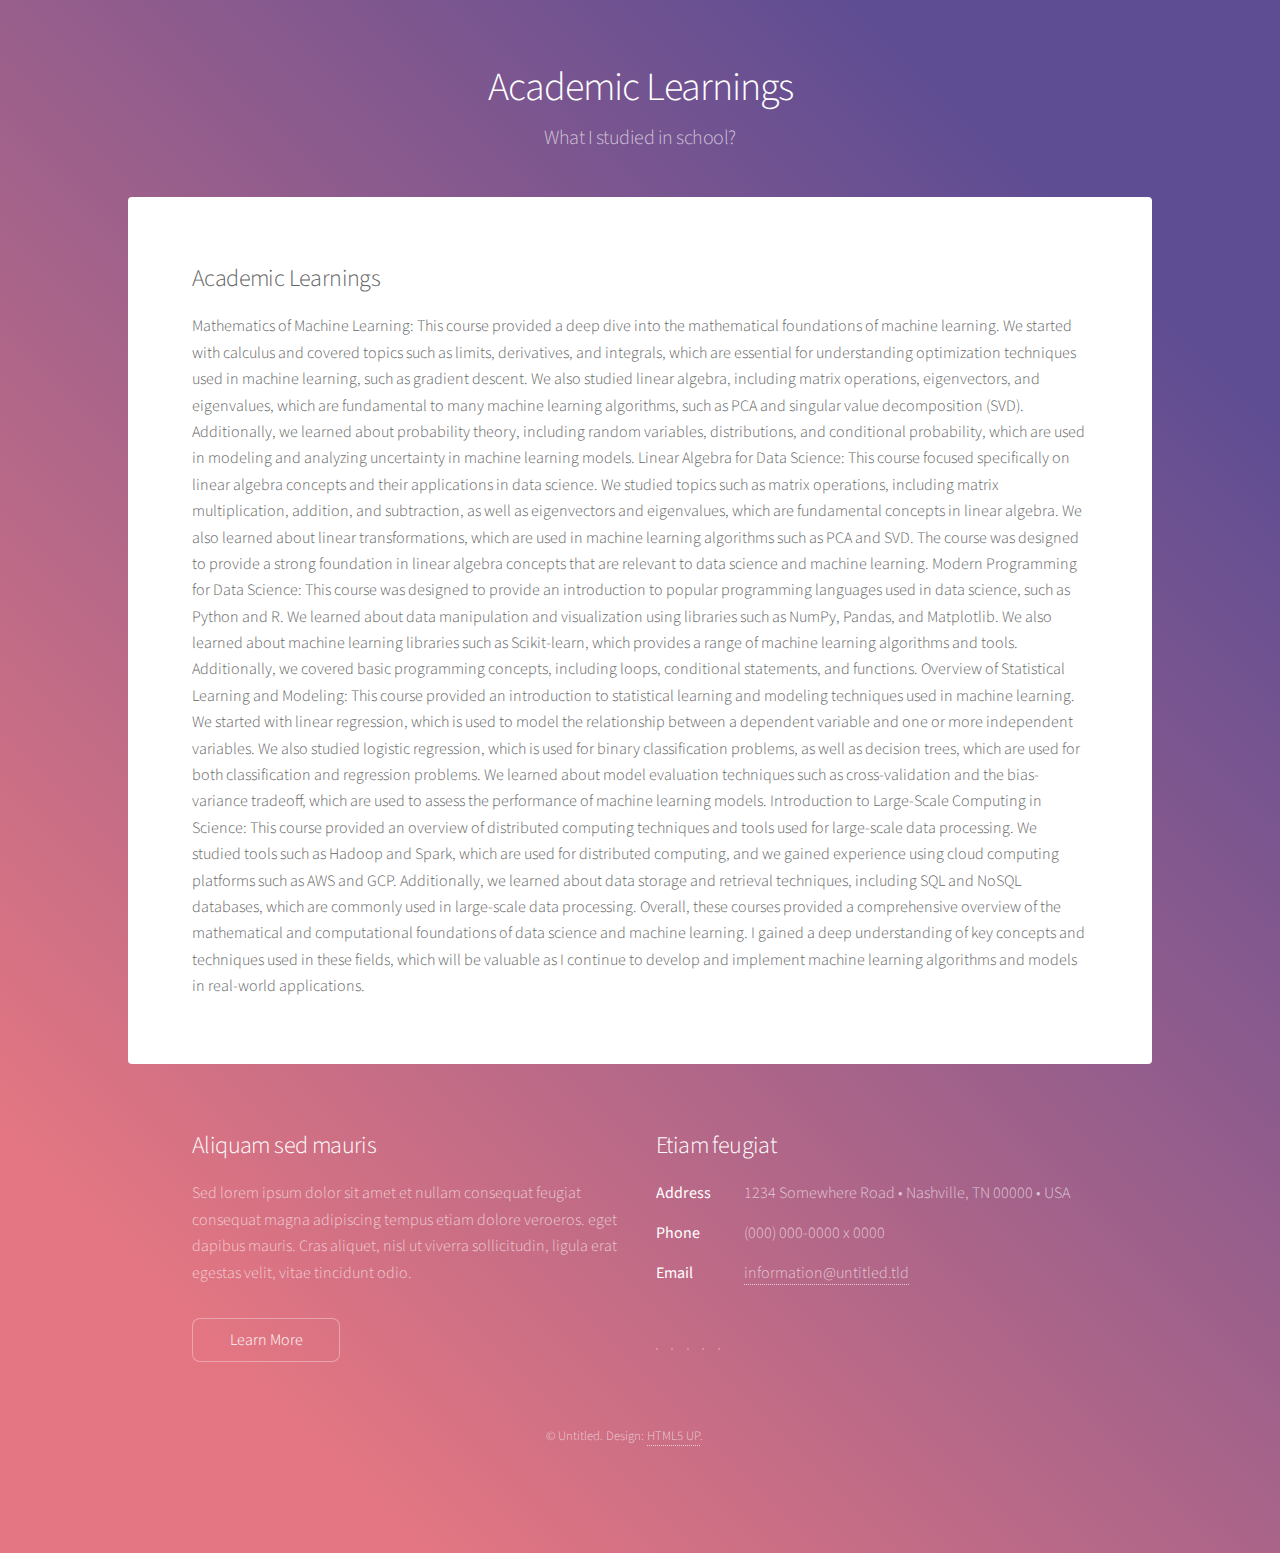
==== Coursework.html @ b7449c86 "Update Coursework.html" ====
<!DOCTYPE HTML>
<!--
	Stellar by HTML5 UP
	html5up.net | @ajlkn
	Free for personal and commercial use under the CCA 3.0 license (html5up.net/license)
-->
<html>
	<head>
		<title>Coursework</title>
		<meta charset="utf-8" />
		<meta name="viewport" content="width=device-width, initial-scale=1, user-scalable=no" />
		<link rel="stylesheet" href="assets/css/main.css" />
		<noscript><link rel="stylesheet" href="assets/css/noscript.css" /></noscript>
	</head>
	<body class="is-preload">

		<!-- Wrapper -->
			<div id="wrapper">

				<!-- Header -->
					<header id="header">
						<h1>Academic Learnings</h1>
						<p>What I studied in school?</p>
					</header>

				<!-- Main -->
					<div id="main">

						<!-- Content -->
							<section id="content" class="main">
								<span class="image main"><img src="images/pic04.jpg" alt="" /></span>
								<h2>Academic Learnings</h2>
								<p>Mathematics of Machine Learning: This course provided a deep dive into the mathematical foundations of machine learning. We started with calculus and covered topics such as limits, derivatives, and integrals, which are essential for understanding optimization techniques used in machine learning, such as gradient descent. We also studied linear algebra, including matrix operations, eigenvectors, and eigenvalues, which are fundamental to many machine learning algorithms, such as PCA and singular value decomposition (SVD). Additionally, we learned about probability theory, including random variables, distributions, and conditional probability, which are used in modeling and analyzing uncertainty in machine learning models.

Linear Algebra for Data Science: This course focused specifically on linear algebra concepts and their applications in data science. We studied topics such as matrix operations, including matrix multiplication, addition, and subtraction, as well as eigenvectors and eigenvalues, which are fundamental concepts in linear algebra. We also learned about linear transformations, which are used in machine learning algorithms such as PCA and SVD. The course was designed to provide a strong foundation in linear algebra concepts that are relevant to data science and machine learning.

Modern Programming for Data Science: This course was designed to provide an introduction to popular programming languages used in data science, such as Python and R. We learned about data manipulation and visualization using libraries such as NumPy, Pandas, and Matplotlib. We also learned about machine learning libraries such as Scikit-learn, which provides a range of machine learning algorithms and tools. Additionally, we covered basic programming concepts, including loops, conditional statements, and functions.

Overview of Statistical Learning and Modeling: This course provided an introduction to statistical learning and modeling techniques used in machine learning. We started with linear regression, which is used to model the relationship between a dependent variable and one or more independent variables. We also studied logistic regression, which is used for binary classification problems, as well as decision trees, which are used for both classification and regression problems. We learned about model evaluation techniques such as cross-validation and the bias-variance tradeoff, which are used to assess the performance of machine learning models.

Introduction to Large-Scale Computing in Science: This course provided an overview of distributed computing techniques and tools used for large-scale data processing. We studied tools such as Hadoop and Spark, which are used for distributed computing, and we gained experience using cloud computing platforms such as AWS and GCP. Additionally, we learned about data storage and retrieval techniques, including SQL and NoSQL databases, which are commonly used in large-scale data processing.

Overall, these courses provided a comprehensive overview of the mathematical and computational foundations of data science and machine learning. I gained a deep understanding of key concepts and techniques used in these fields, which will be valuable as I continue to develop and implement machine learning algorithms and models in real-world applications.</p>
</section>

					</div>

				<!-- Footer -->
					<footer id="footer">
						<section>
							<h2>Aliquam sed mauris</h2>
							<p>Sed lorem ipsum dolor sit amet et nullam consequat feugiat consequat magna adipiscing tempus etiam dolore veroeros. eget dapibus mauris. Cras aliquet, nisl ut viverra sollicitudin, ligula erat egestas velit, vitae tincidunt odio.</p>
							<ul class="actions">
								<li><a href="#" class="button">Learn More</a></li>
							</ul>
						</section>
						<section>
							<h2>Etiam feugiat</h2>
							<dl class="alt">
								<dt>Address</dt>
								<dd>1234 Somewhere Road &bull; Nashville, TN 00000 &bull; USA</dd>
								<dt>Phone</dt>
								<dd>(000) 000-0000 x 0000</dd>
								<dt>Email</dt>
								<dd><a href="#">information@untitled.tld</a></dd>
							</dl>
							<ul class="icons">
								<li><a href="#" class="icon brands fa-twitter alt"><span class="label">Twitter</span></a></li>
								<li><a href="#" class="icon brands fa-facebook-f alt"><span class="label">Facebook</span></a></li>
								<li><a href="#" class="icon brands fa-instagram alt"><span class="label">Instagram</span></a></li>
								<li><a href="#" class="icon brands fa-github alt"><span class="label">GitHub</span></a></li>
								<li><a href="#" class="icon brands fa-dribbble alt"><span class="label">Dribbble</span></a></li>
							</ul>
						</section>
						<p class="copyright">&copy; Untitled. Design: <a href="https://html5up.net">HTML5 UP</a>.</p>
					</footer>

			</div>

		<!-- Scripts -->
			<script src="assets/js/jquery.min.js"></script>
			<script src="assets/js/jquery.scrollex.min.js"></script>
			<script src="assets/js/jquery.scrolly.min.js"></script>
			<script src="assets/js/browser.min.js"></script>
			<script src="assets/js/breakpoints.min.js"></script>
			<script src="assets/js/util.js"></script>
			<script src="assets/js/main.js"></script>

	</body>
</html>
---- assets/css/main.css ----
@import url(fontawesome-all.min.css);
@import 'https://fonts.googleapis.com/css?family=Source+Sans+Pro:300,400';

/*
	Stellar by HTML5 UP
	html5up.net | @ajlkn
	Free for personal and commercial use under the CCA 3.0 license (html5up.net/license)
*/

html, body, div, span, applet, object,
iframe, h1, h2, h3, h4, h5, h6, p, blockquote,
pre, a, abbr, acronym, address, big, cite,
code, del, dfn, em, img, ins, kbd, q, s, samp,
small, strike, strong, sub, sup, tt, var, b,
u, i, center, dl, dt, dd, ol, ul, li, fieldset,
form, label, legend, table, caption, tbody,
tfoot, thead, tr, th, td, article, aside,
canvas, details, embed, figure, figcaption,
footer, header, hgroup, menu, nav, output, ruby,
section, summary, time, mark, audio, video {
	margin: 0;
	padding: 0;
	border: 0;
	font-size: 100%;
	font: inherit;
	vertical-align: baseline;}

article, aside, details, figcaption, figure,
footer, header, hgroup, menu, nav, section {
	display: block;}

body {
	line-height: 1;
}

.button-circle {
  display: inline-block;
  padding: 0;
  border: none;
  background-color: transparent;
  border-radius: 50%;
  cursor: pointer;
}

.button-circle .icon {
  display: block;
  padding: 12px;
  border-radius: 50%;
  transition: background-color 0.3s ease-in-out;
}

.button-circle:hover .icon {
  background-color: #ccc;
}

.button-circle .icon {
  transition: all 0.3s ease-in-out;
}


ol, ul {
	list-style: none;
}

a, a:active, a:focus {
   outline: none;
}

blockquote, q {
	quotes: none;
}

	blockquote:before, blockquote:after, q:before, q:after {
		content: '';
		content: none;
	}

table {
	border-collapse: collapse;
	border-spacing: 0;
}

body {
	-webkit-text-size-adjust: none;
}

mark {
	background-color: transparent;
	color: inherit;
}

input::-moz-focus-inner {
	border: 0;
	padding: 0;
}

input, select, textarea {
	-moz-appearance: none;
	-webkit-appearance: none;
	-ms-appearance: none;
	appearance: none;
}

/* Basic */

	@-ms-viewport {
		width: device-width;
	}

	body {
		-ms-overflow-style: scrollbar;
	}

	@media screen and (max-width: 480px) {

		html, body {
			min-width: 320px;
		}

	}

	html {
		box-sizing: border-box;
	}

	*, *:before, *:after {
		box-sizing: inherit;
	}

	body {
		background-color: #935d8c;
		background-image: url("images/overlay.png"), -moz-linear-gradient(45deg, #e37682 15%, #5f4d93 85%);
		background-image: url("images/overlay.png"), -webkit-linear-gradient(45deg, #e37682 15%, #5f4d93 85%);
		background-image: url("images/overlay.png"), -ms-linear-gradient(45deg, #e37682 15%, #5f4d93 85%);
		background-image: url("images/overlay.png"), linear-gradient(45deg, #e37682 15%, #5f4d93 85%);
	}

		body.is-preload *, body.is-preload *:before, body.is-preload *:after {
			-moz-animation: none !important;
			-webkit-animation: none !important;
			-ms-animation: none !important;
			animation: none !important;
			-moz-transition: none !important;
			-webkit-transition: none !important;
			-ms-transition: none !important;
			transition: none !important;
		}

/* Type */

	body {
		background-color: #935d8c;
		color: rgba(255, 255, 255, 0.65);
	}

	body, input, select, textarea {
		font-family: "Source Sans Pro", Helvetica, sans-serif;
		font-size: 17pt;
		font-weight: 300;
		line-height: 1.65;
	}

		@media screen and (max-width: 1680px) {

			body, input, select, textarea {
				font-size: 14pt;
			}

		}

		@media screen and (max-width: 1280px) {

			body, input, select, textarea {
				font-size: 12pt;
			}

		}

		@media screen and (max-width: 360px) {

			body, input, select, textarea {
				font-size: 11pt;
			}

		}

	a {
		-moz-transition: color 0.2s ease, border-bottom 0.2s ease;
		-webkit-transition: color 0.2s ease, border-bottom 0.2s ease;
		-ms-transition: color 0.2s ease, border-bottom 0.2s ease;
		transition: color 0.2s ease, border-bottom 0.2s ease;
		text-decoration: none;
		border-bottom: dotted 1px;
		color: inherit;
		outline: 0
	}

		a:hover {
			border-bottom-color: transparent;
		}

	strong, b {
		font-weight: 400;
	}

	em, i {
		font-style: italic;
	}

	p {
		margin: 0 0 2em 0;
	}

		p.content {
			-moz-columns: 20em 2;
			-webkit-columns: 20em 2;
			-ms-columns: 20em 2;
			columns: 20em 2;
			-moz-column-gap: 2em;
			-webkit-column-gap: 2em;
			-ms-column-gap: 2em;
			column-gap: 2em;
			text-align: justify;
		}

	h1, h2, h3, h4, h5, h6 {
		font-weight: 300;
		line-height: 1.5;
		margin: 0 0 0.7em 0;
		letter-spacing: -0.025em;
	}

		h1 a, h2 a, h3 a, h4 a, h5 a, h6 a {
			color: inherit;
			text-decoration: none;
		}

	h1 {
		font-size: 2.5em;
		line-height: 1.2;
	}

	h2 {
		font-size: 1.5em;
	}

	h3 {
		font-size: 1.25em;
	}

	h4 {
		font-size: 1.1em;
	}

	h5 {
		font-size: 0.9em;
	}

	h6 {
		font-size: 0.7em;
	}

	@media screen and (max-width: 736px) {

		h1 {
			font-size: 2em;
		}

	}

	sub {
		font-size: 0.8em;
		position: relative;
		top: 0.5em;
	}

	sup {
		font-size: 0.8em;
		position: relative;
		top: -0.5em;
	}

	blockquote {
		border-left: solid 4px;
		font-style: italic;
		margin: 0 0 2em 0;
		padding: 0.5em 0 0.5em 2em;
	}

	code {
		border-radius: 8px;
		border: solid 1px;
		font-family: "Courier New", monospace;
		font-size: 0.9em;
		margin: 0 0.25em;
		padding: 0.25em 0.65em;
	}

	pre {
		-webkit-overflow-scrolling: touch;
		font-family: "Courier New", monospace;
		font-size: 0.9em;
		margin: 0 0 2em 0;
	}

		pre code {
			display: block;
			line-height: 1.75;
			padding: 1em 1.5em;
			overflow-x: auto;
		}

	hr {
		border: 0;
		border-bottom: solid 1px;
		margin: 2em 0;
	}

		hr.major {
			margin: 3em 0;
		}

	.align-left {
		text-align: left;
	}

	.align-center {
		text-align: center;
	}

	.align-right {
		text-align: right;
	}

	input, select, textarea {
		color: #ffffff;
	}

	a:hover {
		color: #ffffff;
	}

	strong, b {
		color: #ffffff;
	}

	h1, h2, h3, h4, h5, h6 {
		color: #ffffff;
	}

	blockquote {
		border-left-color: rgba(255, 255, 255, 0.35);
	}

	code {
		background: rgba(255, 255, 255, 0.075);
		border-color: rgba(255, 255, 255, 0.35);
	}

	hr {
		border-bottom-color: rgba(255, 255, 255, 0.35);
	}

/* Row */

	.row {
		display: flex;
		flex-wrap: wrap;
		box-sizing: border-box;
		align-items: stretch;
	}

		.row > * {
			box-sizing: border-box;
		}

		.row.gtr-uniform > * > :last-child {
			margin-bottom: 0;
		}

		.row.aln-left {
			justify-content: flex-start;
		}

		.row.aln-center {
			justify-content: center;
		}

		.row.aln-right {
			justify-content: flex-end;
		}

		.row.aln-top {
			align-items: flex-start;
		}

		.row.aln-middle {
			align-items: center;
		}

		.row.aln-bottom {
			align-items: flex-end;
		}

		.row > .imp {
			order: -1;
		}

		.row > .col-1 {
			width: 8.33333%;
		}

		.row > .off-1 {
			margin-left: 8.33333%;
		}

		.row > .col-2 {
			width: 16.66667%;
		}

		.row > .off-2 {
			margin-left: 16.66667%;
		}

		.row > .col-3 {
			width: 25%;
		}

		.row > .off-3 {
			margin-left: 25%;
		}

		.row > .col-4 {
			width: 33.33333%;
		}

		.row > .off-4 {
			margin-left: 33.33333%;
		}

		.row > .col-5 {
			width: 41.66667%;
		}

		.row > .off-5 {
			margin-left: 41.66667%;
		}

		.row > .col-6 {
			width: 50%;
		}

		.row > .off-6 {
			margin-left: 50%;
		}

		.row > .col-7 {
			width: 58.33333%;
		}

		.row > .off-7 {
			margin-left: 58.33333%;
		}

		.row > .col-8 {
			width: 66.66667%;
		}

		.row > .off-8 {
			margin-left: 66.66667%;
		}

		.row > .col-9 {
			width: 75%;
		}

		.row > .off-9 {
			margin-left: 75%;
		}

		.row > .col-10 {
			width: 83.33333%;
		}

		.row > .off-10 {
			margin-left: 83.33333%;
		}

		.row > .col-11 {
			width: 91.66667%;
		}

		.row > .off-11 {
			margin-left: 91.66667%;
		}

		.row > .col-12 {
			width: 100%;
		}

		.row > .off-12 {
			margin-left: 100%;
		}

		.row.gtr-0 {
			margin-top: 0;
			margin-left: 0em;
		}

			.row.gtr-0 > * {
				padding: 0 0 0 0em;
			}

			.row.gtr-0.gtr-uniform {
				margin-top: 0em;
			}

				.row.gtr-0.gtr-uniform > * {
					padding-top: 0em;
				}

		.row.gtr-25 {
			margin-top: 0;
			margin-left: -0.375em;
		}

			.row.gtr-25 > * {
				padding: 0 0 0 0.375em;
			}

			.row.gtr-25.gtr-uniform {
				margin-top: -0.375em;
			}

				.row.gtr-25.gtr-uniform > * {
					padding-top: 0.375em;
				}

		.row.gtr-50 {
			margin-top: 0;
			margin-left: -0.75em;
		}

			.row.gtr-50 > * {
				padding: 0 0 0 0.75em;
			}

			.row.gtr-50.gtr-uniform {
				margin-top: -0.75em;
			}

				.row.gtr-50.gtr-uniform > * {
					padding-top: 0.75em;
				}

		.row {
			margin-top: 0;
			margin-left: -1.5em;
		}

			.row > * {
				padding: 0 0 0 1.5em;
			}

			.row.gtr-uniform {
				margin-top: -1.5em;
			}

				.row.gtr-uniform > * {
					padding-top: 1.5em;
				}

		.row.gtr-150 {
			margin-top: 0;
			margin-left: -2.25em;
		}

			.row.gtr-150 > * {
				padding: 0 0 0 2.25em;
			}

			.row.gtr-150.gtr-uniform {
				margin-top: -2.25em;
			}

				.row.gtr-150.gtr-uniform > * {
					padding-top: 2.25em;
				}

		.row.gtr-200 {
			margin-top: 0;
			margin-left: -3em;
		}

			.row.gtr-200 > * {
				padding: 0 0 0 3em;
			}

			.row.gtr-200.gtr-uniform {
				margin-top: -3em;
			}

				.row.gtr-200.gtr-uniform > * {
					padding-top: 3em;
				}

		@media screen and (max-width: 1680px) {

			.row {
				display: flex;
				flex-wrap: wrap;
				box-sizing: border-box;
				align-items: stretch;
			}

				.row > * {
					box-sizing: border-box;
				}

				.row.gtr-uniform > * > :last-child {
					margin-bottom: 0;
				}

				.row.aln-left {
					justify-content: flex-start;
				}

				.row.aln-center {
					justify-content: center;
				}

				.row.aln-right {
					justify-content: flex-end;
				}

				.row.aln-top {
					align-items: flex-start;
				}

				.row.aln-middle {
					align-items: center;
				}

				.row.aln-bottom {
					align-items: flex-end;
				}

				.row > .imp-xlarge {
					order: -1;
				}

				.row > .col-1-xlarge {
					width: 8.33333%;
				}

				.row > .off-1-xlarge {
					margin-left: 8.33333%;
				}

				.row > .col-2-xlarge {
					width: 16.66667%;
				}

				.row > .off-2-xlarge {
					margin-left: 16.66667%;
				}

				.row > .col-3-xlarge {
					width: 25%;
				}

				.row > .off-3-xlarge {
					margin-left: 25%;
				}

				.row > .col-4-xlarge {
					width: 33.33333%;
				}

				.row > .off-4-xlarge {
					margin-left: 33.33333%;
				}

				.row > .col-5-xlarge {
					width: 41.66667%;
				}

				.row > .off-5-xlarge {
					margin-left: 41.66667%;
				}

				.row > .col-6-xlarge {
					width: 50%;
				}

				.row > .off-6-xlarge {
					margin-left: 50%;
				}

				.row > .col-7-xlarge {
					width: 58.33333%;
				}

				.row > .off-7-xlarge {
					margin-left: 58.33333%;
				}

				.row > .col-8-xlarge {
					width: 66.66667%;
				}

				.row > .off-8-xlarge {
					margin-left: 66.66667%;
				}

				.row > .col-9-xlarge {
					width: 75%;
				}

				.row > .off-9-xlarge {
					margin-left: 75%;
				}

				.row > .col-10-xlarge {
					width: 83.33333%;
				}

				.row > .off-10-xlarge {
					margin-left: 83.33333%;
				}

				.row > .col-11-xlarge {
					width: 91.66667%;
				}

				.row > .off-11-xlarge {
					margin-left: 91.66667%;
				}

				.row > .col-12-xlarge {
					width: 100%;
				}

				.row > .off-12-xlarge {
					margin-left: 100%;
				}

				.row.gtr-0 {
					margin-top: 0;
					margin-left: 0em;
				}

					.row.gtr-0 > * {
						padding: 0 0 0 0em;
					}

					.row.gtr-0.gtr-uniform {
						margin-top: 0em;
					}

						.row.gtr-0.gtr-uniform > * {
							padding-top: 0em;
						}

				.row.gtr-25 {
					margin-top: 0;
					margin-left: -0.375em;
				}

					.row.gtr-25 > * {
						padding: 0 0 0 0.375em;
					}

					.row.gtr-25.gtr-uniform {
						margin-top: -0.375em;
					}

						.row.gtr-25.gtr-uniform > * {
							padding-top: 0.375em;
						}

				.row.gtr-50 {
					margin-top: 0;
					margin-left: -0.75em;
				}

					.row.gtr-50 > * {
						padding: 0 0 0 0.75em;
					}

					.row.gtr-50.gtr-uniform {
						margin-top: -0.75em;
					}

						.row.gtr-50.gtr-uniform > * {
							padding-top: 0.75em;
						}

				.row {
					margin-top: 0;
					margin-left: -1.5em;
				}

					.row > * {
						padding: 0 0 0 1.5em;
					}

					.row.gtr-uniform {
						margin-top: -1.5em;
					}

						.row.gtr-uniform > * {
							padding-top: 1.5em;
						}

				.row.gtr-150 {
					margin-top: 0;
					margin-left: -2.25em;
				}

					.row.gtr-150 > * {
						padding: 0 0 0 2.25em;
					}

					.row.gtr-150.gtr-uniform {
						margin-top: -2.25em;
					}

						.row.gtr-150.gtr-uniform > * {
							padding-top: 2.25em;
						}

				.row.gtr-200 {
					margin-top: 0;
					margin-left: -3em;
				}

					.row.gtr-200 > * {
						padding: 0 0 0 3em;
					}

					.row.gtr-200.gtr-uniform {
						margin-top: -3em;
					}

						.row.gtr-200.gtr-uniform > * {
							padding-top: 3em;
						}

		}

		@media screen and (max-width: 1280px) {

			.row {
				display: flex;
				flex-wrap: wrap;
				box-sizing: border-box;
				align-items: stretch;
			}

				.row > * {
					box-sizing: border-box;
				}

				.row.gtr-uniform > * > :last-child {
					margin-bottom: 0;
				}

				.row.aln-left {
					justify-content: flex-start;
				}

				.row.aln-center {
					justify-content: center;
				}

				.row.aln-right {
					justify-content: flex-end;
				}

				.row.aln-top {
					align-items: flex-start;
				}

				.row.aln-middle {
					align-items: center;
				}

				.row.aln-bottom {
					align-items: flex-end;
				}

				.row > .imp-large {
					order: -1;
				}

				.row > .col-1-large {
					width: 8.33333%;
				}

				.row > .off-1-large {
					margin-left: 8.33333%;
				}

				.row > .col-2-large {
					width: 16.66667%;
				}

				.row > .off-2-large {
					margin-left: 16.66667%;
				}

				.row > .col-3-large {
					width: 25%;
				}

				.row > .off-3-large {
					margin-left: 25%;
				}

				.row > .col-4-large {
					width: 33.33333%;
				}

				.row > .off-4-large {
					margin-left: 33.33333%;
				}

				.row > .col-5-large {
					width: 41.66667%;
				}

				.row > .off-5-large {
					margin-left: 41.66667%;
				}

				.row > .col-6-large {
					width: 50%;
				}

				.row > .off-6-large {
					margin-left: 50%;
				}

				.row > .col-7-large {
					width: 58.33333%;
				}

				.row > .off-7-large {
					margin-left: 58.33333%;
				}

				.row > .col-8-large {
					width: 66.66667%;
				}

				.row > .off-8-large {
					margin-left: 66.66667%;
				}

				.row > .col-9-large {
					width: 75%;
				}

				.row > .off-9-large {
					margin-left: 75%;
				}

				.row > .col-10-large {
					width: 83.33333%;
				}

				.row > .off-10-large {
					margin-left: 83.33333%;
				}

				.row > .col-11-large {
					width: 91.66667%;
				}

				.row > .off-11-large {
					margin-left: 91.66667%;
				}

				.row > .col-12-large {
					width: 100%;
				}

				.row > .off-12-large {
					margin-left: 100%;
				}

				.row.gtr-0 {
					margin-top: 0;
					margin-left: 0em;
				}

					.row.gtr-0 > * {
						padding: 0 0 0 0em;
					}

					.row.gtr-0.gtr-uniform {
						margin-top: 0em;
					}

						.row.gtr-0.gtr-uniform > * {
							padding-top: 0em;
						}

				.row.gtr-25 {
					margin-top: 0;
					margin-left: -0.375em;
				}

					.row.gtr-25 > * {
						padding: 0 0 0 0.375em;
					}

					.row.gtr-25.gtr-uniform {
						margin-top: -0.375em;
					}

						.row.gtr-25.gtr-uniform > * {
							padding-top: 0.375em;
						}

				.row.gtr-50 {
					margin-top: 0;
					margin-left: -0.75em;
				}

					.row.gtr-50 > * {
						padding: 0 0 0 0.75em;
					}

					.row.gtr-50.gtr-uniform {
						margin-top: -0.75em;
					}

						.row.gtr-50.gtr-uniform > * {
							padding-top: 0.75em;
						}

				.row {
					margin-top: 0;
					margin-left: -1.5em;
				}

					.row > * {
						padding: 0 0 0 1.5em;
					}

					.row.gtr-uniform {
						margin-top: -1.5em;
					}

						.row.gtr-uniform > * {
							padding-top: 1.5em;
						}

				.row.gtr-150 {
					margin-top: 0;
					margin-left: -2.25em;
				}

					.row.gtr-150 > * {
						padding: 0 0 0 2.25em;
					}

					.row.gtr-150.gtr-uniform {
						margin-top: -2.25em;
					}

						.row.gtr-150.gtr-uniform > * {
							padding-top: 2.25em;
						}

				.row.gtr-200 {
					margin-top: 0;
					margin-left: -3em;
				}

					.row.gtr-200 > * {
						padding: 0 0 0 3em;
					}

					.row.gtr-200.gtr-uniform {
						margin-top: -3em;
					}

						.row.gtr-200.gtr-uniform > * {
							padding-top: 3em;
						}

		}

		@media screen and (max-width: 980px) {

			.row {
				display: flex;
				flex-wrap: wrap;
				box-sizing: border-box;
				align-items: stretch;
			}

				.row > * {
					box-sizing: border-box;
				}

				.row.gtr-uniform > * > :last-child {
					margin-bottom: 0;
				}

				.row.aln-left {
					justify-content: flex-start;
				}

				.row.aln-center {
					justify-content: center;
				}

				.row.aln-right {
					justify-content: flex-end;
				}

				.row.aln-top {
					align-items: flex-start;
				}

				.row.aln-middle {
					align-items: center;
				}

				.row.aln-bottom {
					align-items: flex-end;
				}

				.row > .imp-medium {
					order: -1;
				}

				.row > .col-1-medium {
					width: 8.33333%;
				}

				.row > .off-1-medium {
					margin-left: 8.33333%;
				}

				.row > .col-2-medium {
					width: 16.66667%;
				}

				.row > .off-2-medium {
					margin-left: 16.66667%;
				}

				.row > .col-3-medium {
					width: 25%;
				}

				.row > .off-3-medium {
					margin-left: 25%;
				}

				.row > .col-4-medium {
					width: 33.33333%;
				}

				.row > .off-4-medium {
					margin-left: 33.33333%;
				}

				.row > .col-5-medium {
					width: 41.66667%;
				}

				.row > .off-5-medium {
					margin-left: 41.66667%;
				}

				.row > .col-6-medium {
					width: 50%;
				}

				.row > .off-6-medium {
					margin-left: 50%;
				}

				.row > .col-7-medium {
					width: 58.33333%;
				}

				.row > .off-7-medium {
					margin-left: 58.33333%;
				}

				.row > .col-8-medium {
					width: 66.66667%;
				}

				.row > .off-8-medium {
					margin-left: 66.66667%;
				}

				.row > .col-9-medium {
					width: 75%;
				}

				.row > .off-9-medium {
					margin-left: 75%;
				}

				.row > .col-10-medium {
					width: 83.33333%;
				}

				.row > .off-10-medium {
					margin-left: 83.33333%;
				}

				.row > .col-11-medium {
					width: 91.66667%;
				}

				.row > .off-11-medium {
					margin-left: 91.66667%;
				}

				.row > .col-12-medium {
					width: 100%;
				}

				.row > .off-12-medium {
					margin-left: 100%;
				}

				.row.gtr-0 {
					margin-top: 0;
					margin-left: 0em;
				}

					.row.gtr-0 > * {
						padding: 0 0 0 0em;
					}

					.row.gtr-0.gtr-uniform {
						margin-top: 0em;
					}

						.row.gtr-0.gtr-uniform > * {
							padding-top: 0em;
						}

				.row.gtr-25 {
					margin-top: 0;
					margin-left: -0.375em;
				}

					.row.gtr-25 > * {
						padding: 0 0 0 0.375em;
					}

					.row.gtr-25.gtr-uniform {
						margin-top: -0.375em;
					}

						.row.gtr-25.gtr-uniform > * {
							padding-top: 0.375em;
						}

				.row.gtr-50 {
					margin-top: 0;
					margin-left: -0.75em;
				}

					.row.gtr-50 > * {
						padding: 0 0 0 0.75em;
					}

					.row.gtr-50.gtr-uniform {
						margin-top: -0.75em;
					}

						.row.gtr-50.gtr-uniform > * {
							padding-top: 0.75em;
						}

				.row {
					margin-top: 0;
					margin-left: -1.5em;
				}

					.row > * {
						padding: 0 0 0 1.5em;
					}

					.row.gtr-uniform {
						margin-top: -1.5em;
					}

						.row.gtr-uniform > * {
							padding-top: 1.5em;
						}

				.row.gtr-150 {
					margin-top: 0;
					margin-left: -2.25em;
				}

					.row.gtr-150 > * {
						padding: 0 0 0 2.25em;
					}

					.row.gtr-150.gtr-uniform {
						margin-top: -2.25em;
					}

						.row.gtr-150.gtr-uniform > * {
							padding-top: 2.25em;
						}

				.row.gtr-200 {
					margin-top: 0;
					margin-left: -3em;
				}

					.row.gtr-200 > * {
						padding: 0 0 0 3em;
					}

					.row.gtr-200.gtr-uniform {
						margin-top: -3em;
					}

						.row.gtr-200.gtr-uniform > * {
							padding-top: 3em;
						}

		}

		@media screen and (max-width: 736px) {

			.row {
				display: flex;
				flex-wrap: wrap;
				box-sizing: border-box;
				align-items: stretch;
			}

				.row > * {
					box-sizing: border-box;
				}

				.row.gtr-uniform > * > :last-child {
					margin-bottom: 0;
				}

				.row.aln-left {
					justify-content: flex-start;
				}

				.row.aln-center {
					justify-content: center;
				}

				.row.aln-right {
					justify-content: flex-end;
				}

				.row.aln-top {
					align-items: flex-start;
				}

				.row.aln-middle {
					align-items: center;
				}

				.row.aln-bottom {
					align-items: flex-end;
				}

				.row > .imp-small {
					order: -1;
				}

				.row > .col-1-small {
					width: 8.33333%;
				}

				.row > .off-1-small {
					margin-left: 8.33333%;
				}

				.row > .col-2-small {
					width: 16.66667%;
				}

				.row > .off-2-small {
					margin-left: 16.66667%;
				}

				.row > .col-3-small {
					width: 25%;
				}

				.row > .off-3-small {
					margin-left: 25%;
				}

				.row > .col-4-small {
					width: 33.33333%;
				}

				.row > .off-4-small {
					margin-left: 33.33333%;
				}

				.row > .col-5-small {
					width: 41.66667%;
				}

				.row > .off-5-small {
					margin-left: 41.66667%;
				}

				.row > .col-6-small {
					width: 50%;
				}

				.row > .off-6-small {
					margin-left: 50%;
				}

				.row > .col-7-small {
					width: 58.33333%;
				}

				.row > .off-7-small {
					margin-left: 58.33333%;
				}

				.row > .col-8-small {
					width: 66.66667%;
				}

				.row > .off-8-small {
					margin-left: 66.66667%;
				}

				.row > .col-9-small {
					width: 75%;
				}

				.row > .off-9-small {
					margin-left: 75%;
				}

				.row > .col-10-small {
					width: 83.33333%;
				}

				.row > .off-10-small {
					margin-left: 83.33333%;
				}

				.row > .col-11-small {
					width: 91.66667%;
				}

				.row > .off-11-small {
					margin-left: 91.66667%;
				}

				.row > .col-12-small {
					width: 100%;
				}

				.row > .off-12-small {
					margin-left: 100%;
				}

				.row.gtr-0 {
					margin-top: 0;
					margin-left: 0em;
				}

					.row.gtr-0 > * {
						padding: 0 0 0 0em;
					}

					.row.gtr-0.gtr-uniform {
						margin-top: 0em;
					}

						.row.gtr-0.gtr-uniform > * {
							padding-top: 0em;
						}

				.row.gtr-25 {
					margin-top: 0;
					margin-left: -0.25em;
				}

					.row.gtr-25 > * {
						padding: 0 0 0 0.25em;
					}

					.row.gtr-25.gtr-uniform {
						margin-top: -0.25em;
					}

						.row.gtr-25.gtr-uniform > * {
							padding-top: 0.25em;
						}

				.row.gtr-50 {
					margin-top: 0;
					margin-left: -0.5em;
				}

					.row.gtr-50 > * {
						padding: 0 0 0 0.5em;
					}

					.row.gtr-50.gtr-uniform {
						margin-top: -0.5em;
					}

						.row.gtr-50.gtr-uniform > * {
							padding-top: 0.5em;
						}

				.row {
					margin-top: 0;
					margin-left: -1em;
				}

					.row > * {
						padding: 0 0 0 1em;
					}

					.row.gtr-uniform {
						margin-top: -1em;
					}

						.row.gtr-uniform > * {
							padding-top: 1em;
						}

				.row.gtr-150 {
					margin-top: 0;
					margin-left: -1.5em;
				}

					.row.gtr-150 > * {
						padding: 0 0 0 1.5em;
					}

					.row.gtr-150.gtr-uniform {
						margin-top: -1.5em;
					}

						.row.gtr-150.gtr-uniform > * {
							padding-top: 1.5em;
						}

				.row.gtr-200 {
					margin-top: 0;
					margin-left: -2em;
				}

					.row.gtr-200 > * {
						padding: 0 0 0 2em;
					}

					.row.gtr-200.gtr-uniform {
						margin-top: -2em;
					}

						.row.gtr-200.gtr-uniform > * {
							padding-top: 2em;
						}

		}

		@media screen and (max-width: 480px) {

			.row {
				display: flex;
				flex-wrap: wrap;
				box-sizing: border-box;
				align-items: stretch;
			}

				.row > * {
					box-sizing: border-box;
				}

				.row.gtr-uniform > * > :last-child {
					margin-bottom: 0;
				}

				.row.aln-left {
					justify-content: flex-start;
				}

				.row.aln-center {
					justify-content: center;
				}

				.row.aln-right {
					justify-content: flex-end;
				}

				.row.aln-top {
					align-items: flex-start;
				}

				.row.aln-middle {
					align-items: center;
				}

				.row.aln-bottom {
					align-items: flex-end;
				}

				.row > .imp-xsmall {
					order: -1;
				}

				.row > .col-1-xsmall {
					width: 8.33333%;
				}

				.row > .off-1-xsmall {
					margin-left: 8.33333%;
				}

				.row > .col-2-xsmall {
					width: 16.66667%;
				}

				.row > .off-2-xsmall {
					margin-left: 16.66667%;
				}

				.row > .col-3-xsmall {
					width: 25%;
				}

				.row > .off-3-xsmall {
					margin-left: 25%;
				}

				.row > .col-4-xsmall {
					width: 33.33333%;
				}

				.row > .off-4-xsmall {
					margin-left: 33.33333%;
				}

				.row > .col-5-xsmall {
					width: 41.66667%;
				}

				.row > .off-5-xsmall {
					margin-left: 41.66667%;
				}

				.row > .col-6-xsmall {
					width: 50%;
				}

				.row > .off-6-xsmall {
					margin-left: 50%;
				}

				.row > .col-7-xsmall {
					width: 58.33333%;
				}

				.row > .off-7-xsmall {
					margin-left: 58.33333%;
				}

				.row > .col-8-xsmall {
					width: 66.66667%;
				}

				.row > .off-8-xsmall {
					margin-left: 66.66667%;
				}

				.row > .col-9-xsmall {
					width: 75%;
				}

				.row > .off-9-xsmall {
					margin-left: 75%;
				}

				.row > .col-10-xsmall {
					width: 83.33333%;
				}

				.row > .off-10-xsmall {
					margin-left: 83.33333%;
				}

				.row > .col-11-xsmall {
					width: 91.66667%;
				}

				.row > .off-11-xsmall {
					margin-left: 91.66667%;
				}

				.row > .col-12-xsmall {
					width: 100%;
				}

				.row > .off-12-xsmall {
					margin-left: 100%;
				}

				.row.gtr-0 {
					margin-top: 0;
					margin-left: 0em;
				}

					.row.gtr-0 > * {
						padding: 0 0 0 0em;
					}

					.row.gtr-0.gtr-uniform {
						margin-top: 0em;
					}

						.row.gtr-0.gtr-uniform > * {
							padding-top: 0em;
						}

				.row.gtr-25 {
					margin-top: 0;
					margin-left: -0.3125em;
				}

					.row.gtr-25 > * {
						padding: 0 0 0 0.3125em;
					}

					.row.gtr-25.gtr-uniform {
						margin-top: -0.3125em;
					}

						.row.gtr-25.gtr-uniform > * {
							padding-top: 0.3125em;
						}

				.row.gtr-50 {
					margin-top: 0;
					margin-left: -0.625em;
				}

					.row.gtr-50 > * {
						padding: 0 0 0 0.625em;
					}

					.row.gtr-50.gtr-uniform {
						margin-top: -0.625em;
					}

						.row.gtr-50.gtr-uniform > * {
							padding-top: 0.625em;
						}

				.row {
					margin-top: 0;
					margin-left: -1.25em;
				}

					.row > * {
						padding: 0 0 0 1.25em;
					}

					.row.gtr-uniform {
						margin-top: -1.25em;
					}

						.row.gtr-uniform > * {
							padding-top: 1.25em;
						}

				.row.gtr-150 {
					margin-top: 0;
					margin-left: -1.875em;
				}

					.row.gtr-150 > * {
						padding: 0 0 0 1.875em;
					}

					.row.gtr-150.gtr-uniform {
						margin-top: -1.875em;
					}

						.row.gtr-150.gtr-uniform > * {
							padding-top: 1.875em;
						}

				.row.gtr-200 {
					margin-top: 0;
					margin-left: -2.5em;
				}

					.row.gtr-200 > * {
						padding: 0 0 0 2.5em;
					}

					.row.gtr-200.gtr-uniform {
						margin-top: -2.5em;
					}

						.row.gtr-200.gtr-uniform > * {
							padding-top: 2.5em;
						}

		}

/* Box */

	.box {
		border-radius: 8px;
		border: solid;
		margin-bottom: 2em;
		padding: 1.5em;
	}

		.box > :last-child,
		.box > :last-child > :last-child,
		.box > :last-child > :last-child > :last-child {
			margin-bottom: 0;
		}

		.box.alt {
			border: 0;
			border-radius: 0;
			padding: 0;
		}

	.box {
		border-color: rgba(255, 255, 255, 0.35);
	}

/* Button */

	input[type="submit"],
	input[type="reset"],
	input[type="button"],
	button,
	.button {
		-moz-appearance: none;
		-webkit-appearance: none;
		-ms-appearance: none;
		appearance: none;
		-moz-transition: background-color 0.2s ease-in-out, color 0.2s ease-in-out;
		-webkit-transition: background-color 0.2s ease-in-out, color 0.2s ease-in-out;
		-ms-transition: background-color 0.2s ease-in-out, color 0.2s ease-in-out;
		transition: background-color 0.2s ease-in-out, color 0.2s ease-in-out;
		border-radius: 8px;
		border: 0;
		cursor: pointer;
		display: inline-block;
		font-weight: 300;
		height: 2.75em;
		line-height: 2.75em;
		min-width: 9.25em;
		padding: 0 1.5em;
		text-align: center;
		text-decoration: none;
		white-space: nowrap;
	}

		input[type="submit"].icon,
		input[type="reset"].icon,
		input[type="button"].icon,
		button.icon,
		.button.icon {
			padding-left: 1.35em;
		}

			input[type="submit"].icon:before,
			input[type="reset"].icon:before,
			input[type="button"].icon:before,
			button.icon:before,
			.button.icon:before {
				margin-right: 0.5em;
			}

		input[type="submit"].fit,
		input[type="reset"].fit,
		input[type="button"].fit,
		button.fit,
		.button.fit {
			width: 100%;
		}

		input[type="submit"].small,
		input[type="reset"].small,
		input[type="button"].small,
		button.small,
		.button.small {
			font-size: 0.8em;
		}

		input[type="submit"].large,
		input[type="reset"].large,
		input[type="button"].large,
		button.large,
		.button.large {
			font-size: 1.35em;
		}

		input[type="submit"].disabled, input[type="submit"]:disabled,
		input[type="reset"].disabled,
		input[type="reset"]:disabled,
		input[type="button"].disabled,
		input[type="button"]:disabled,
		button.disabled,
		button:disabled,
		.button.disabled,
		.button:disabled {
			pointer-events: none;
			opacity: 0.25;
		}

		@media screen and (max-width: 736px) {

			input[type="submit"],
			input[type="reset"],
			input[type="button"],
			button,
			.button {
				min-width: 0;
			}

		}

	input[type="submit"],
	input[type="reset"],
	input[type="button"],
	button,
	.button {
		background-color: transparent;
		box-shadow: inset 0 0 0 1px rgba(255, 255, 255, 0.35);
		color: #ffffff !important;
	}

		input[type="submit"]:hover,
		input[type="reset"]:hover,
		input[type="button"]:hover,
		button:hover,
		.button:hover {
			background-color: rgba(255, 255, 255, 0.075);
		}

		input[type="submit"]:active,
		input[type="reset"]:active,
		input[type="button"]:active,
		button:active,
		.button:active {
			background-color: rgba(255, 255, 255, 0.2);
		}

		input[type="submit"].icon:before,
		input[type="reset"].icon:before,
		input[type="button"].icon:before,
		button.icon:before,
		.button.icon:before {
			color: rgba(255, 255, 255, 0.5);
		}

		input[type="submit"].primary,
		input[type="reset"].primary,
		input[type="button"].primary,
		button.primary,
		.button.primary {
			background-color: #8cc9f0;
			color: #ffffff !important;
			box-shadow: none;
		}

			input[type="submit"].primary:hover,
			input[type="reset"].primary:hover,
			input[type="button"].primary:hover,
			button.primary:hover,
			.button.primary:hover {
				background-color: #9acff2;
			}

			input[type="submit"].primary:active,
			input[type="reset"].primary:active,
			input[type="button"].primary:active,
			button.primary:active,
			.button.primary:active {
				background-color: #7ec3ee;
			}

			input[type="submit"].primary.icon:before,
			input[type="reset"].primary.icon:before,
			input[type="button"].primary.icon:before,
			button.primary.icon:before,
			.button.primary.icon:before {
				color: #ffffff !important;
			}

/* Form */

	form {
		margin: 0 0 2em 0;
	}

	label {
		display: block;
		font-size: 0.9em;
		font-weight: 400;
		margin: 0 0 1em 0;
	}

	input[type="text"],
	input[type="password"],
	input[type="email"],
	select,
	textarea {
		-moz-appearance: none;
		-webkit-appearance: none;
		-ms-appearance: none;
		appearance: none;
		border-radius: 8px;
		border: solid 1px;
		color: inherit;
		display: block;
		outline: 0;
		padding: 0 1em;
		text-decoration: none;
		width: 100%;
	}

		input[type="text"]:invalid,
		input[type="password"]:invalid,
		input[type="email"]:invalid,
		select:invalid,
		textarea:invalid {
			box-shadow: none;
		}

	select {
		background-size: 1.25rem;
		background-repeat: no-repeat;
		background-position: calc(100% - 1rem) center;
		height: 2.75em;
		padding-right: 2.75em;
		text-overflow: ellipsis;
	}

		select:focus::-ms-value {
			background-color: transparent;
		}

		select::-ms-expand {
			display: none;
		}

	input[type="text"],
	input[type="password"],
	input[type="email"],
	select {
		height: 2.75em;
	}

	textarea {
		padding: 0.75em 1em;
	}

	input[type="checkbox"],
	input[type="radio"] {
		-moz-appearance: none;
		-webkit-appearance: none;
		-ms-appearance: none;
		appearance: none;
		display: block;
		float: left;
		margin-right: -2em;
		opacity: 0;
		width: 1em;
		z-index: -1;
	}

		input[type="checkbox"] + label,
		input[type="radio"] + label {
			text-decoration: none;
			cursor: pointer;
			display: inline-block;
			font-size: 1em;
			font-weight: 300;
			padding-left: 2.4em;
			padding-right: 0.75em;
			position: relative;
		}

			input[type="checkbox"] + label:before,
			input[type="radio"] + label:before {
				-moz-osx-font-smoothing: grayscale;
				-webkit-font-smoothing: antialiased;
				display: inline-block;
				font-style: normal;
				font-variant: normal;
				text-rendering: auto;
				line-height: 1;
				text-transform: none !important;
				font-family: 'Font Awesome 5 Free';
				font-weight: 900;
			}

			input[type="checkbox"] + label:before,
			input[type="radio"] + label:before {
				border-radius: 8px;
				border: solid 1px;
				content: '';
				display: inline-block;
				font-size: 0.8em;
				height: 2.0625em;
				left: 0;
				line-height: 2.0625em;
				position: absolute;
				text-align: center;
				top: 0;
				width: 2.0625em;
			}

		input[type="checkbox"]:checked + label:before,
		input[type="radio"]:checked + label:before {
			content: '\f00c';
		}

	input[type="checkbox"] + label:before {
		border-radius: 8px;
	}

	input[type="radio"] + label:before {
		border-radius: 100%;
	}

	::-webkit-input-placeholder {
		opacity: 1.0;
	}

	:-moz-placeholder {
		opacity: 1.0;
	}

	::-moz-placeholder {
		opacity: 1.0;
	}

	:-ms-input-placeholder {
		opacity: 1.0;
	}

	label {
		color: #ffffff;
	}

	input[type="text"],
	input[type="password"],
	input[type="email"],
	select,
	textarea {
		background-color: rgba(255, 255, 255, 0.075);
		border-color: rgba(255, 255, 255, 0.35);
	}

		input[type="text"]:focus,
		input[type="password"]:focus,
		input[type="email"]:focus,
		select:focus,
		textarea:focus {
			border-color: #8cc9f0;
			box-shadow: 0 0 0 1px #8cc9f0;
		}

	select {
		background-image: url("data:image/svg+xml;charset=utf8,%3Csvg xmlns='http://www.w3.org/2000/svg' width='40' height='40' preserveAspectRatio='none' viewBox='0 0 40 40'%3E%3Cpath d='M9.4,12.3l10.4,10.4l10.4-10.4c0.2-0.2,0.5-0.4,0.9-0.4c0.3,0,0.6,0.1,0.9,0.4l3.3,3.3c0.2,0.2,0.4,0.5,0.4,0.9 c0,0.4-0.1,0.6-0.4,0.9L20.7,31.9c-0.2,0.2-0.5,0.4-0.9,0.4c-0.3,0-0.6-0.1-0.9-0.4L4.3,17.3c-0.2-0.2-0.4-0.5-0.4-0.9 c0-0.4,0.1-0.6,0.4-0.9l3.3-3.3c0.2-0.2,0.5-0.4,0.9-0.4S9.1,12.1,9.4,12.3z' fill='rgba(255, 255, 255, 0.35)' /%3E%3C/svg%3E");
	}

		select option {
			color: #ffffff;
			background: #935d8c;
		}

	input[type="checkbox"] + label,
	input[type="radio"] + label {
		color: rgba(255, 255, 255, 0.65);
	}

		input[type="checkbox"] + label:before,
		input[type="radio"] + label:before {
			background: rgba(255, 255, 255, 0.075);
			border-color: rgba(255, 255, 255, 0.35);
		}

	input[type="checkbox"]:checked + label:before,
	input[type="radio"]:checked + label:before {
		background-color: #ffffff;
		border-color: #ffffff;
		color: #935d8c;
	}

	input[type="checkbox"]:focus + label:before,
	input[type="radio"]:focus + label:before {
		border-color: #8cc9f0;
		box-shadow: 0 0 0 1px #8cc9f0;
	}

	::-webkit-input-placeholder {
		color: rgba(255, 255, 255, 0.5) !important;
	}

	:-moz-placeholder {
		color: rgba(255, 255, 255, 0.5) !important;
	}

	::-moz-placeholder {
		color: rgba(255, 255, 255, 0.5) !important;
	}

	:-ms-input-placeholder {
		color: rgba(255, 255, 255, 0.5) !important;
	}

	.formerize-placeholder {
		color: rgba(255, 255, 255, 0.5) !important;
	}

/* Icon */

	.icon {
		text-decoration: none;
		-moz-transition: background-color 0.2s ease-in-out, color 0.2s ease-in-out;
		-webkit-transition: background-color 0.2s ease-in-out, color 0.2s ease-in-out;
		-ms-transition: background-color 0.2s ease-in-out, color 0.2s ease-in-out;
		transition: background-color 0.2s ease-in-out, color 0.2s ease-in-out;
		border-bottom: none;
		position: relative;
	}

		.icon:before {
			-moz-osx-font-smoothing: grayscale;
			-webkit-font-smoothing: antialiased;
			display: inline-block;
			font-style: normal;
			font-variant: normal;
			text-rendering: auto;
			line-height: 1;
			text-transform: none !important;
			font-family: 'Font Awesome 5 Free';
			font-weight: 400;
		}

		.icon > .label {
			display: none;
		}

		.icon:before {
			line-height: solid;
		}

		.icon.solid:before {
			font-weight: 900;
		}

		.icon.brands:before {
			font-family: 'Font Awesome 5 Brands';
		}

		.icon.major {
			border: solid 1px;
			display: inline-block;
			border-radius: 100%;
			padding: 0.65em;
			margin: 0 0 2em 0;
			cursor: default;
		}

			.icon.major:before {
				display: inline-block;
				font-size: 6.25rem;
				width: 2.25em;
				height: 2.25em;
				line-height: 2.2em;
				border-radius: 100%;
				border: solid 1px;
				text-align: center;
			}

		.icon.alt {
			display: inline-block;
			border: solid 1px;
			border-radius: 100%;
		}

			.icon.alt:before {
				display: block;
				font-size: 1.25em;
				width: 2em;
				height: 2em;
				text-align: center;
				line-height: 2em;
			}

		.icon.style1 {
			color: #efa8b0;
		}

		.icon.style2 {
			color: #c79cc8;
		}

		.icon.style3 {
			color: #a89cc8;
		}

		.icon.style4 {
			color: #9bb2e1;
		}

		.icon.style5 {
			color: #8cc9f0;
		}

		@media screen and (max-width: 1680px) {

			.icon.major:before {
				font-size: 5.5rem;
			}

		}

		@media screen and (max-width: 1280px) {

			.icon.major:before {
				font-size: 4.75rem;
			}

		}

		@media screen and (max-width: 736px) {

			.icon.major {
				margin: 0 0 1.5em 0;
				padding: 0.35em;
			}

				.icon.major:before {
					font-size: 3.5rem;
				}

		}

	.icon.major {
		border-color: rgba(255, 255, 255, 0.35);
	}

		.icon.major:before {
			border-color: rgba(255, 255, 255, 0.35);
		}

	.icon.alt {
		border-color: rgba(255, 255, 255, 0.35);
		color: #ffffff;
	}

		.icon.alt:hover {
			background-color: rgba(255, 255, 255, 0.075);
		}

		.icon.alt:active {
			background-color: rgba(255, 255, 255, 0.2);
		}

/* Image */

	.image {
		border-radius: 8px;
		border: 0;
		display: inline-block;
		position: relative;
	}

		.image img {
			border-radius: 8px;
			display: block;
		}

		.image.left, .image.right {
			max-width: 40%;
		}

			.image.left img, .image.right img {
				width: 100%;
			}

		.image.left {
			float: left;
			margin: 0 1.5em 1em 0;
			top: 0.25em;
		}

		.image.right {
			float: right;
			margin: 0 0 1em 1.5em;
			top: 0.25em;
		}

		.image.fit {
			display: block;
			margin: 0 0 2em 0;
			width: 100%;
		}

			.image.fit img {
				width: 100%;
			}

		.image.main {
			display: block;
			margin: 0 0 3em 0;
			width: 100%;
		}

			.image.main img {
				width: 100%;
			}

/* List */

	ol {
		list-style: decimal;
		margin: 0 0 2em 0;
		padding-left: 1.25em;
	}

		ol li {
			padding-left: 0.25em;
		}

	ul {
		list-style: disc;
		margin: 0 0 2em 0;
		padding-left: 1em;
	}

		ul li {
			padding-left: 0.5em;
		}

		ul.alt {
			list-style: none;
			padding-left: 0;
		}

			ul.alt li {
				border-top: solid 1px;
				padding: 0.5em 0;
			}

				ul.alt li:first-child {
					border-top: 0;
					padding-top: 0;
				}

	dl {
		margin: 0 0 2em 0;
	}

		dl dt {
			display: block;
			font-weight: 400;
			margin: 0 0 1em 0;
		}

		dl dd {
			margin-left: 2em;
		}

		dl.alt dt {
			display: block;
			width: 3em;
			margin: 0;
			clear: left;
			float: left;
		}

		dl.alt dd {
			margin: 0 0 0.85em 5.5em;
		}

		dl.alt:after {
			content: '';
			display: block;
			clear: both;
		}

	ul.alt li {
		border-top-color: rgba(255, 255, 255, 0.35);
	}

	dl dt {
		color: #ffffff;
	}

/* Actions */

	ul.actions {
		display: -moz-flex;
		display: -webkit-flex;
		display: -ms-flex;
		display: flex;
		cursor: default;
		list-style: none;
		margin-left: -1em;
		padding-left: 0;
	}

		ul.actions li {
			padding: 0 0 0 1em;
			vertical-align: middle;
		}

		ul.actions.special {
			-moz-justify-content: center;
			-webkit-justify-content: center;
			-ms-justify-content: center;
			justify-content: center;
			width: 100%;
			margin-left: 0;
		}

			ul.actions.special li:first-child {
				padding-left: 0;
			}

		ul.actions.stacked {
			-moz-flex-direction: column;
			-webkit-flex-direction: column;
			-ms-flex-direction: column;
			flex-direction: column;
			margin-left: 0;
		}

			ul.actions.stacked li {
				padding: 1.3em 0 0 0;
			}

				ul.actions.stacked li:first-child {
					padding-top: 0;
				}

		ul.actions.fit {
			width: calc(100% + 1em);
		}

			ul.actions.fit li {
				-moz-flex-grow: 1;
				-webkit-flex-grow: 1;
				-ms-flex-grow: 1;
				flex-grow: 1;
				-moz-flex-shrink: 1;
				-webkit-flex-shrink: 1;
				-ms-flex-shrink: 1;
				flex-shrink: 1;
				width: 100%;
			}

				ul.actions.fit li > * {
					width: 100%;
				}

			ul.actions.fit.stacked {
				width: 100%;
			}

		@media screen and (max-width: 480px) {

			ul.actions:not(.fixed) {
				-moz-flex-direction: column;
				-webkit-flex-direction: column;
				-ms-flex-direction: column;
				flex-direction: column;
				margin-left: 0;
				width: 100% !important;
			}

				ul.actions:not(.fixed) li {
					-moz-flex-grow: 1;
					-webkit-flex-grow: 1;
					-ms-flex-grow: 1;
					flex-grow: 1;
					-moz-flex-shrink: 1;
					-webkit-flex-shrink: 1;
					-ms-flex-shrink: 1;
					flex-shrink: 1;
					padding: 1em 0 0 0;
					text-align: center;
					width: 100%;
				}

					ul.actions:not(.fixed) li > * {
						width: 100%;
					}

					ul.actions:not(.fixed) li:first-child {
						padding-top: 0;
					}

					ul.actions:not(.fixed) li input[type="submit"],
					ul.actions:not(.fixed) li input[type="reset"],
					ul.actions:not(.fixed) li input[type="button"],
					ul.actions:not(.fixed) li button,
					ul.actions:not(.fixed) li .button {
						width: 100%;
					}

						ul.actions:not(.fixed) li input[type="submit"].icon:before,
						ul.actions:not(.fixed) li input[type="reset"].icon:before,
						ul.actions:not(.fixed) li input[type="button"].icon:before,
						ul.actions:not(.fixed) li button.icon:before,
						ul.actions:not(.fixed) li .button.icon:before {
							margin-left: -0.5rem;
						}

		}

/* Icons */

	ul.icons {
		cursor: default;
		list-style: none;
		padding-left: 0;
	}

		ul.icons li {
			display: inline-block;
			padding: 0 0.65em 0 0;
		}

			ul.icons li:last-child {
				padding-right: 0 !important;
			}

/* Section/Article */

	section.special, article.special {
		text-align: center;
	}

	header.major {
		margin-bottom: 3em;
	}

		header.major h2 {
			font-size: 2em;
		}

			header.major h2:after {
				display: block;
				content: '';
				width: 3.25em;
				height: 2px;
				margin: 0.7em 0 1em 0;
				border-radius: 2px;
			}

				section.special header.major h2:after, article.special header.major h2:after {
					margin-left: auto;
					margin-right: auto;
				}

		header.major p {
			font-size: 1.25em;
			letter-spacing: -0.025em;
		}

		header.major.special {
			text-align: center;
		}

			header.major.special h2:after {
				margin-left: auto;
				margin-right: auto;
			}

	footer.major {
		margin-top: 3em;
	}

	@media screen and (max-width: 736px) {

		header.major {
			margin-bottom: 0;
		}

			header.major h2 {
				font-size: 1.5em;
			}

			header.major p {
				font-size: 1em;
				letter-spacing: 0;
			}

				header.major p br {
					display: none;
				}

		footer.major {
			margin-top: 0;
		}

	}

	header.major h2:after {
		background-color: rgba(255, 255, 255, 0.35);
	}

/* Table */

	.table-wrapper {
		-webkit-overflow-scrolling: touch;
		overflow-x: auto;
	}

	table {
		margin: 0 0 2em 0;
		width: 100%;
	}

		table tbody tr {
			border: solid 1px;
			border-left: 0;
			border-right: 0;
		}

		table td {
			padding: 0.75em 0.75em;
		}

		table th {
			font-size: 0.9em;
			font-weight: 400;
			padding: 0 0.75em 0.75em 0.75em;
			text-align: left;
		}

		table thead {
			border-bottom: solid 2px;
		}

		table tfoot {
			border-top: solid 2px;
		}

		table.alt {
			border-collapse: separate;
		}

			table.alt tbody tr td {
				border: solid 1px;
				border-left-width: 0;
				border-top-width: 0;
			}

				table.alt tbody tr td:first-child {
					border-left-width: 1px;
				}

			table.alt tbody tr:first-child td {
				border-top-width: 1px;
			}

			table.alt thead {
				border-bottom: 0;
			}

			table.alt tfoot {
				border-top: 0;
			}

	table tbody tr {
		border-color: rgba(255, 255, 255, 0.35);
	}

		table tbody tr:nth-child(2n + 1) {
			background-color: rgba(255, 255, 255, 0.075);
		}

	table th {
		color: #ffffff;
	}

	table thead {
		border-bottom-color: rgba(255, 255, 255, 0.35);
	}

	table tfoot {
		border-top-color: rgba(255, 255, 255, 0.35);
	}

	table.alt tbody tr td {
		border-color: rgba(255, 255, 255, 0.35);
	}

/* Features */

	.features {
		display: -moz-flex;
		display: -webkit-flex;
		display: -ms-flex;
		display: flex;
		-moz-flex-wrap: wrap;
		-webkit-flex-wrap: wrap;
		-ms-flex-wrap: wrap;
		flex-wrap: wrap;
		-moz-justify-content: center;
		-webkit-justify-content: center;
		-ms-justify-content: center;
		justify-content: center;
		width: calc(100% + 2em);
		margin: 0 0 3em -2em;
		padding: 0;
		list-style: none;
	}

		.features li {
			width: calc(33.33333% - 2em);
			margin-left: 2em;
			margin-top: 3em;
			padding: 0;
		}

			.features li:nth-child(1), .features li:nth-child(2), .features li:nth-child(3) {
				margin-top: 0;
			}

			.features li > :last-child {
				margin-bottom: 0;
			}

		@media screen and (max-width: 980px) {

			.features li {
				width: calc(50% - 2em);
			}

				.features li:nth-child(3) {
					margin-top: 3em;
				}

		}

		@media screen and (max-width: 736px) {

			.features {
				width: 100%;
				margin: 0 0 2em 0;
			}

				.features li {
					width: 100%;
					margin-left: 0;
					margin-top: 2em;
				}

					.features li:nth-child(2), .features li:nth-child(3) {
						margin-top: 2em;
					}

		}

/* Statistics */

	.statistics {
		display: -moz-flex;
		display: -webkit-flex;
		display: -ms-flex;
		display: flex;
		width: 100%;
		margin: 0 0 3em 0;
		padding: 0;
		list-style: none;
		cursor: default;
	}

		.statistics li {
			-moz-flex: 1;
			-webkit-flex: 1;
			-ms-flex: 1;
			flex: 1;
			padding: 1.5em;
			color: #ffffff;
			text-align: center;
		}

			.statistics li.style1 {
				background-color: #efa8b0;
			}

			.statistics li.style2 {
				background-color: #c79cc8;
			}

			.statistics li.style3 {
				background-color: #a89cc8;
			}

			.statistics li.style4 {
				background-color: #9bb2e1;
			}

			.statistics li.style5 {
				background-color: #8cc9f0;
			}

			.statistics li strong, .statistics li b {
				display: block;
				font-size: 2em;
				line-height: 1.1;
				color: inherit !important;
				font-weight: 300;
				letter-spacing: -0.025em;
			}

			.statistics li:first-child {
				border-top-left-radius: 8px;
				border-bottom-left-radius: 8px;
			}

			.statistics li:last-child {
				border-top-right-radius: 8px;
				border-bottom-right-radius: 8px;
			}

			.statistics li .icon {
				display: inline-block;
			}

				.statistics li .icon:before {
					font-size: 2.75rem;
					line-height: 1.3;
				}

		@media screen and (max-width: 980px) {

			.statistics li strong, .statistics li b {
				font-size: 1.5em;
			}

		}

		@media screen and (max-width: 736px) {

			.statistics {
				display: block;
				width: 20em;
				max-width: 100%;
				margin: 0 auto 2em auto;
			}

				.statistics li:first-child {
					border-bottom-left-radius: 0;
					border-top-right-radius: 8px;
				}

				.statistics li:last-child {
					border-top-right-radius: 0;
					border-bottom-left-radius: 8px;
				}

				.statistics li .icon:before {
					font-size: 3.75rem;
				}

				.statistics li strong, .statistics li b {
					font-size: 2.5em;
				}

		}

/* Spotlight */

	.spotlight {
		display: -moz-flex;
		display: -webkit-flex;
		display: -ms-flex;
		display: flex;
		-moz-align-items: center;
		-webkit-align-items: center;
		-ms-align-items: center;
		align-items: center;
		margin: 0 0 2em 0;
	}

		.spotlight .content {
			-moz-flex: 1;
			-webkit-flex: 1;
			-ms-flex: 1;
			flex: 1;
		}

			.spotlight .content > :last-child {
				margin-bottom: 0;
			}

			.spotlight .content header.major {
				margin: 0 0 2em 0;
			}

		.spotlight .image {
			display: inline-block;
			margin-left: 4em;
			padding: 0.65em;
			border-radius: 100%;
			border: solid 1px;
		}

			.spotlight .image img {
				display: block;
				border-radius: 100%;
				width: 16em;
			}

		@media screen and (max-width: 980px) {

			.spotlight {
				-moz-flex-direction: column-reverse;
				-webkit-flex-direction: column-reverse;
				-ms-flex-direction: column-reverse;
				flex-direction: column-reverse;
				text-align: center;
			}

				.spotlight .content {
					-moz-flex: 0 1 auto;
					-webkit-flex: 0 1 auto;
					-ms-flex: 0 1 auto;
					flex: 0 1 auto;
					width: 100%;
				}

					.spotlight .content header.major h2:after {
						margin-left: auto;
						margin-right: auto;
					}

					.spotlight .content .actions {
						-moz-justify-content: center;
						-webkit-justify-content: center;
						-ms-justify-content: center;
						justify-content: center;
						width: calc(100% + 1em);
					}

				.spotlight .image {
					-moz-flex: 0 1 auto;
					-webkit-flex: 0 1 auto;
					-ms-flex: 0 1 auto;
					flex: 0 1 auto;
					margin-left: 0;
					margin-bottom: 2em;
				}

		}

		@media screen and (max-width: 736px) {

			.spotlight .image {
				padding: 0.35em;
			}

				.spotlight .image img {
					width: 12em;
				}

		}

	.spotlight .image {
		border-color: rgba(255, 255, 255, 0.35);
	}

/* Header */

	#header {
		padding: 5em 5em 1em 5em ;
		text-align: center;
	}

		#header h1 {
			margin: 0 0 0.25em 0;
		}

		#header p {
			font-size: 1.25em;
			letter-spacing: -0.025em;
		}

		#header.alt {
			padding: 7em 5em 4em 5em ;
		}

			#header.alt h1 {
				font-size: 3.25em;
			}

			#header.alt > * {
				-moz-transition: opacity 3s ease;
				-webkit-transition: opacity 3s ease;
				-ms-transition: opacity 3s ease;
				transition: opacity 3s ease;
				-moz-transition-delay: 0.5s;
				-webkit-transition-delay: 0.5s;
				-ms-transition-delay: 0.5s;
				transition-delay: 0.5s;
				opacity: 1;
			}

			#header.alt .logo {
				-moz-transition: opacity 1.25s ease, -moz-transform 0.5s ease;
				-webkit-transition: opacity 1.25s ease, -webkit-transform 0.5s ease;
				-ms-transition: opacity 1.25s ease, -ms-transform 0.5s ease;
				transition: opacity 1.25s ease, transform 0.5s ease;
				-moz-transition-delay: 0s;
				-webkit-transition-delay: 0s;
				-ms-transition-delay: 0s;
				transition-delay: 0s;
				display: block;
				margin: 0 0 1.5em 0;
			}

				#header.alt .logo img {
					display: block;
					margin: 0 auto;
					max-width: 75%;
				}

		@media screen and (max-width: 1280px) {

			#header {
				padding: 4em 4em 0.1em 4em ;
			}

				#header.alt {
					padding: 6em 4em 3em 4em ;
				}

		}

		@media screen and (max-width: 980px) {

			#header {
				padding: 4em 3em 0.1em 3em ;
			}

				#header.alt {
					padding: 5em 3em 2em 3em ;
				}

		}

		@media screen and (max-width: 736px) {

			#header {
				padding: 3em 2em 0.1em 2em ;
			}

				#header p {
					font-size: 1em;
					letter-spacing: 0;
				}

					#header p br {
						display: none;
					}

				#header.alt {
					padding: 4em 2em 1em 2em ;
				}

					#header.alt h1 {
						font-size: 2.5em;
					}

		}

		@media screen and (max-width: 480px) {

			#header {
				padding: 3em 1.5em 0.1em 1.5em ;
			}

				#header.alt {
					padding: 4em 1.5em 1em 1.5em ;
				}

		}

		@media screen and (max-width: 360px) {

			#header {
				padding: 2.5em 1em 0.1em 1em ;
			}

				#header.alt {
					padding: 3.5em 1em 0.5em 1em ;
				}

		}

		body.is-preload #header.alt > * {
			opacity: 0;
		}

		body.is-preload #header.alt .logo {
			-moz-transform: scale(0.8) rotate(-30deg);
			-webkit-transform: scale(0.8) rotate(-30deg);
			-ms-transform: scale(0.8) rotate(-30deg);
			transform: scale(0.8) rotate(-30deg);
		}

/* Nav */

	#nav {
		-moz-transition: background-color 0.2s ease, border-top-left-radius 0.2s ease, border-top-right-radius 0.2s ease, padding 0.2s ease;
		-webkit-transition: background-color 0.2s ease, border-top-left-radius 0.2s ease, border-top-right-radius 0.2s ease, padding 0.2s ease;
		-ms-transition: background-color 0.2s ease, border-top-left-radius 0.2s ease, border-top-right-radius 0.2s ease, padding 0.2s ease;
		transition: background-color 0.2s ease, border-top-left-radius 0.2s ease, border-top-right-radius 0.2s ease, padding 0.2s ease;
		background-color: #ffffff;
		color: #636363;
		position: absolute;
		width: 64em;
		max-width: calc(100% - 4em);
		padding: 1em;
		background-color: #f7f7f7;
		border-top-left-radius: 0.25em;
		border-top-right-radius: 0.25em;
		cursor: default;
		text-align: center;
	}

		#nav input, #nav select, #nav textarea {
			color: #636363;
		}

		#nav a:hover {
			color: #636363;
		}

		#nav strong, #nav b {
			color: #636363;
		}

		#nav h1, #nav h2, #nav h3, #nav h4, #nav h5, #nav h6 {
			color: #636363;
		}

		#nav blockquote {
			border-left-color: #dddddd;
		}

		#nav code {
			background: rgba(222, 222, 222, 0.25);
			border-color: #dddddd;
		}

		#nav hr {
			border-bottom-color: #dddddd;
		}

		#nav + #main {
			padding-top: 4.25em;
		}

		#nav ul {
			margin: 0;
			padding: 0;
			list-style: none;
		}

			#nav ul li {
				-moz-transition: margin 0.2s ease;
				-webkit-transition: margin 0.2s ease;
				-ms-transition: margin 0.2s ease;
				transition: margin 0.2s ease;
				display: inline-block;
				margin: 0 0.35em;
				padding: 0;
				vertical-align: middle;
			}

				#nav ul li a {
					-moz-transition: font-size 0.2s ease;
					-webkit-transition: font-size 0.2s ease;
					-ms-transition: font-size 0.2s ease;
					transition: font-size 0.2s ease;
					display: inline-block;
					height: 2.25em;
					line-height: 2.25em;
					padding: 0 1.25em;
					border: 0;
					border-radius: 8px;
					box-shadow: inset 0 0 0 1px transparent;
				}

					#nav ul li a:hover {
						background-color: rgba(222, 222, 222, 0.25);
					}

					#nav ul li a.active {
						background-color: #ffffff;
						box-shadow: none;
					}

		#nav.alt {
			position: fixed;
			top: 0;
			padding: 0.5em 1em;
			background-color: rgba(247, 247, 247, 0.95);
			border-top-left-radius: 0;
			border-top-right-radius: 0;
			z-index: 10000;
		}

			#nav.alt ul li {
				margin: 0 0.175em;
			}

				#nav.alt ul li a {
					font-size: 0.9em;
				}

		@media screen and (max-width: 736px) {

			#nav {
				display: none;
			}

				#nav + #main {
					padding-top: 0;
				}

		}

/* Main */

	#main {
		background-color: #ffffff;
		color: #636363;
		border-radius: 0.25em;
	}

		#main input, #main select, #main textarea {
			color: #636363;
		}

		#main a:hover {
			color: #636363;
		}

		#main strong, #main b {
			color: #636363;
		}

		#main h1, #main h2, #main h3, #main h4, #main h5, #main h6 {
			color: #636363;
		}

		#main blockquote {
			border-left-color: #dddddd;
		}

		#main code {
			background: rgba(222, 222, 222, 0.25);
			border-color: #dddddd;
		}

		#main hr {
			border-bottom-color: #dddddd;
		}

		#main .box {
			border-color: #dddddd;
		}

		#main input[type="submit"],
		#main input[type="reset"],
		#main input[type="button"],
		#main button,
		#main .button {
			background-color: transparent;
			box-shadow: inset 0 0 0 1px #dddddd;
			color: #636363 !important;
		}

			#main input[type="submit"]:hover,
			#main input[type="reset"]:hover,
			#main input[type="button"]:hover,
			#main button:hover,
			#main .button:hover {
				background-color: rgba(222, 222, 222, 0.25);
			}

			#main input[type="submit"]:active,
			#main input[type="reset"]:active,
			#main input[type="button"]:active,
			#main button:active,
			#main .button:active {
				background-color: rgba(222, 222, 222, 0.5);
			}

			#main input[type="submit"].icon:before,
			#main input[type="reset"].icon:before,
			#main input[type="button"].icon:before,
			#main button.icon:before,
			#main .button.icon:before {
				color: rgba(99, 99, 99, 0.25);
			}

			#main input[type="submit"].primary,
			#main input[type="reset"].primary,
			#main input[type="button"].primary,
			#main button.primary,
			#main .button.primary {
				background-color: #8cc9f0;
				color: #ffffff !important;
				box-shadow: none;
			}

				#main input[type="submit"].primary:hover,
				#main input[type="reset"].primary:hover,
				#main input[type="button"].primary:hover,
				#main button.primary:hover,
				#main .button.primary:hover {
					background-color: #9acff2;
				}

				#main input[type="submit"].primary:active,
				#main input[type="reset"].primary:active,
				#main input[type="button"].primary:active,
				#main button.primary:active,
				#main .button.primary:active {
					background-color: #7ec3ee;
				}

				#main input[type="submit"].primary.icon:before,
				#main input[type="reset"].primary.icon:before,
				#main input[type="button"].primary.icon:before,
				#main button.primary.icon:before,
				#main .button.primary.icon:before {
					color: #ffffff !important;
				}

		#main label {
			color: #636363;
		}

		#main input[type="text"],
		#main input[type="password"],
		#main input[type="email"],
		#main select,
		#main textarea {
			background-color: rgba(222, 222, 222, 0.25);
			border-color: #dddddd;
		}

			#main input[type="text"]:focus,
			#main input[type="password"]:focus,
			#main input[type="email"]:focus,
			#main select:focus,
			#main textarea:focus {
				border-color: #8cc9f0;
				box-shadow: 0 0 0 1px #8cc9f0;
			}

		#main select {
			background-image: url("data:image/svg+xml;charset=utf8,%3Csvg xmlns='http://www.w3.org/2000/svg' width='40' height='40' preserveAspectRatio='none' viewBox='0 0 40 40'%3E%3Cpath d='M9.4,12.3l10.4,10.4l10.4-10.4c0.2-0.2,0.5-0.4,0.9-0.4c0.3,0,0.6,0.1,0.9,0.4l3.3,3.3c0.2,0.2,0.4,0.5,0.4,0.9 c0,0.4-0.1,0.6-0.4,0.9L20.7,31.9c-0.2,0.2-0.5,0.4-0.9,0.4c-0.3,0-0.6-0.1-0.9-0.4L4.3,17.3c-0.2-0.2-0.4-0.5-0.4-0.9 c0-0.4,0.1-0.6,0.4-0.9l3.3-3.3c0.2-0.2,0.5-0.4,0.9-0.4S9.1,12.1,9.4,12.3z' fill='%23dddddd' /%3E%3C/svg%3E");
		}

			#main select option {
				color: #636363;
				background: #ffffff;
			}

		#main input[type="checkbox"] + label,
		#main input[type="radio"] + label {
			color: #636363;
		}

			#main input[type="checkbox"] + label:before,
			#main input[type="radio"] + label:before {
				background: rgba(222, 222, 222, 0.25);
				border-color: #dddddd;
			}

		#main input[type="checkbox"]:checked + label:before,
		#main input[type="radio"]:checked + label:before {
			background-color: #636363;
			border-color: #636363;
			color: #ffffff;
		}

		#main input[type="checkbox"]:focus + label:before,
		#main input[type="radio"]:focus + label:before {
			border-color: #8cc9f0;
			box-shadow: 0 0 0 1px #8cc9f0;
		}

		#main ::-webkit-input-placeholder {
			color: rgba(99, 99, 99, 0.25) !important;
		}

		#main :-moz-placeholder {
			color: rgba(99, 99, 99, 0.25) !important;
		}

		#main ::-moz-placeholder {
			color: rgba(99, 99, 99, 0.25) !important;
		}

		#main :-ms-input-placeholder {
			color: rgba(99, 99, 99, 0.25) !important;
		}

		#main .formerize-placeholder {
			color: rgba(99, 99, 99, 0.25) !important;
		}

		#main .icon.major {
			border-color: #dddddd;
		}

			#main .icon.major:before {
				border-color: #dddddd;
			}

		#main .icon.alt {
			border-color: #dddddd;
			color: #636363;
		}

			#main .icon.alt:hover {
				background-color: rgba(222, 222, 222, 0.25);
			}

			#main .icon.alt:active {
				background-color: rgba(222, 222, 222, 0.5);
			}

		#main ul.alt li {
			border-top-color: #dddddd;
		}

		#main dl dt {
			color: #636363;
		}

		#main header.major h2:after {
			background-color: #dddddd;
			background-image: -moz-linear-gradient(90deg, #efa8b0, #a89cc8, #8cc9f0);
			background-image: -webkit-linear-gradient(90deg, #efa8b0, #a89cc8, #8cc9f0);
			background-image: -ms-linear-gradient(90deg, #efa8b0, #a89cc8, #8cc9f0);
			background-image: linear-gradient(90deg, #efa8b0, #a89cc8, #8cc9f0);
		}

		#main table tbody tr {
			border-color: #dddddd;
		}

			#main table tbody tr:nth-child(2n + 1) {
				background-color: rgba(222, 222, 222, 0.25);
			}

		#main table th {
			color: #636363;
		}

		#main table thead {
			border-bottom-color: #dddddd;
		}

		#main table tfoot {
			border-top-color: #dddddd;
		}

		#main table.alt tbody tr td {
			border-color: #dddddd;
		}

		#main .spotlight .image {
			border-color: #dddddd;
		}

		#main > .main {
			padding: 5em 5em 3em 5em ;
			border-top: solid 1px #dddddd;
		}

			#main > .main:first-child {
				border-top: 0;
			}

			#main > .main > .image.main:first-child {
				margin: -5em 0 5em -5em;
				width: calc(100% + 10em);
				border-top-right-radius: 0.25em;
				border-top-left-radius: 0.25em;
				border-bottom-right-radius: 0;
				border-bottom-left-radius: 0;
			}

				#main > .main > .image.main:first-child img {
					border-top-right-radius: 0.25em;
					border-top-left-radius: 0.25em;
					border-bottom-right-radius: 0;
					border-bottom-left-radius: 0;
				}

		@media screen and (max-width: 1280px) {

			#main > .main {
				padding: 4em 4em 2em 4em ;
			}

				#main > .main > .image.main:first-child {
					margin: -4em 0 4em -4em;
					width: calc(100% + 8em);
				}

		}

		@media screen and (max-width: 980px) {

			#main > .main {
				padding: 4em 3em 2em 3em ;
			}

				#main > .main > .image.main:first-child {
					margin: -4em 0 4em -3em;
					width: calc(100% + 6em);
				}

		}

		@media screen and (max-width: 736px) {

			#main > .main {
				padding: 3em 2em 1em 2em ;
			}

				#main > .main > .image.main:first-child {
					margin: -3em 0 2em -2em;
					width: calc(100% + 4em);
				}

		}

		@media screen and (max-width: 480px) {

			#main > .main {
				padding: 3em 1.5em 1em 1.5em ;
			}

				#main > .main > .image.main:first-child {
					margin: -3em 0 1.5em -1.5em;
					width: calc(100% + 3em);
				}

		}

		@media screen and (max-width: 360px) {

			#main {
				border-radius: 0;
			}

				#main > .main {
					padding: 2.5em 1em 0.5em 1em ;
				}

					#main > .main > .image.main:first-child {
						margin: -2.5em 0 1.5em -1em;
						width: calc(100% + 2em);
						border-radius: 0;
					}

						#main > .main > .image.main:first-child img {
							border-radius: 0;
						}

		}

/* Footer */

	#footer {
		display: -moz-flex;
		display: -webkit-flex;
		display: -ms-flex;
		display: flex;
		-moz-flex-wrap: wrap;
		-webkit-flex-wrap: wrap;
		-ms-flex-wrap: wrap;
		flex-wrap: wrap;
		padding: 5em 5em 3em 5em ;
		width: calc(100% + 2em);
		margin: 0 0 3em -2em;
	}

		#footer > * {
			width: calc(50% - 2em);
			margin-left: 2em;
		}

		#footer .copyright {
			width: 100%;
			margin: 2.5em 0 2em 0;
			font-size: 0.8em;
			text-align: center;
		}

		@media screen and (max-width: 1280px) {

			#footer {
				padding: 4em 4em 2em 4em ;
			}

		}

		@media screen and (max-width: 980px) {

			#footer {
				padding: 4em 3em 2em 3em ;
				display: block;
				margin: 0 0 3em 0;
				width: 100%;
			}

				#footer > * {
					width: 100%;
					margin-left: 0;
					margin-bottom: 3em;
				}

				#footer .copyright {
					text-align: left;
				}

		}

		@media screen and (max-width: 736px) {

			#footer {
				padding: 3em 2em 1em 2em ;
			}

		}

		@media screen and (max-width: 480px) {

			#footer {
				padding: 3em 1.5em 1em 1.5em ;
			}

		}

		@media screen and (max-width: 480px) {

			#footer {
				padding: 2.5em 1em 0.5em 1em ;
			}

		}

/* Wrapper */

	#wrapper {
		width: 64em;
		max-width: calc(100% - 4em);
		margin: 0 auto;
	}

		@media screen and (max-width: 480px) {

			#wrapper {
				max-width: calc(100% - 2em);
			}

		}

		@media screen and (max-width: 360px) {

			#wrapper {
				max-width: 100%;
			}

		}
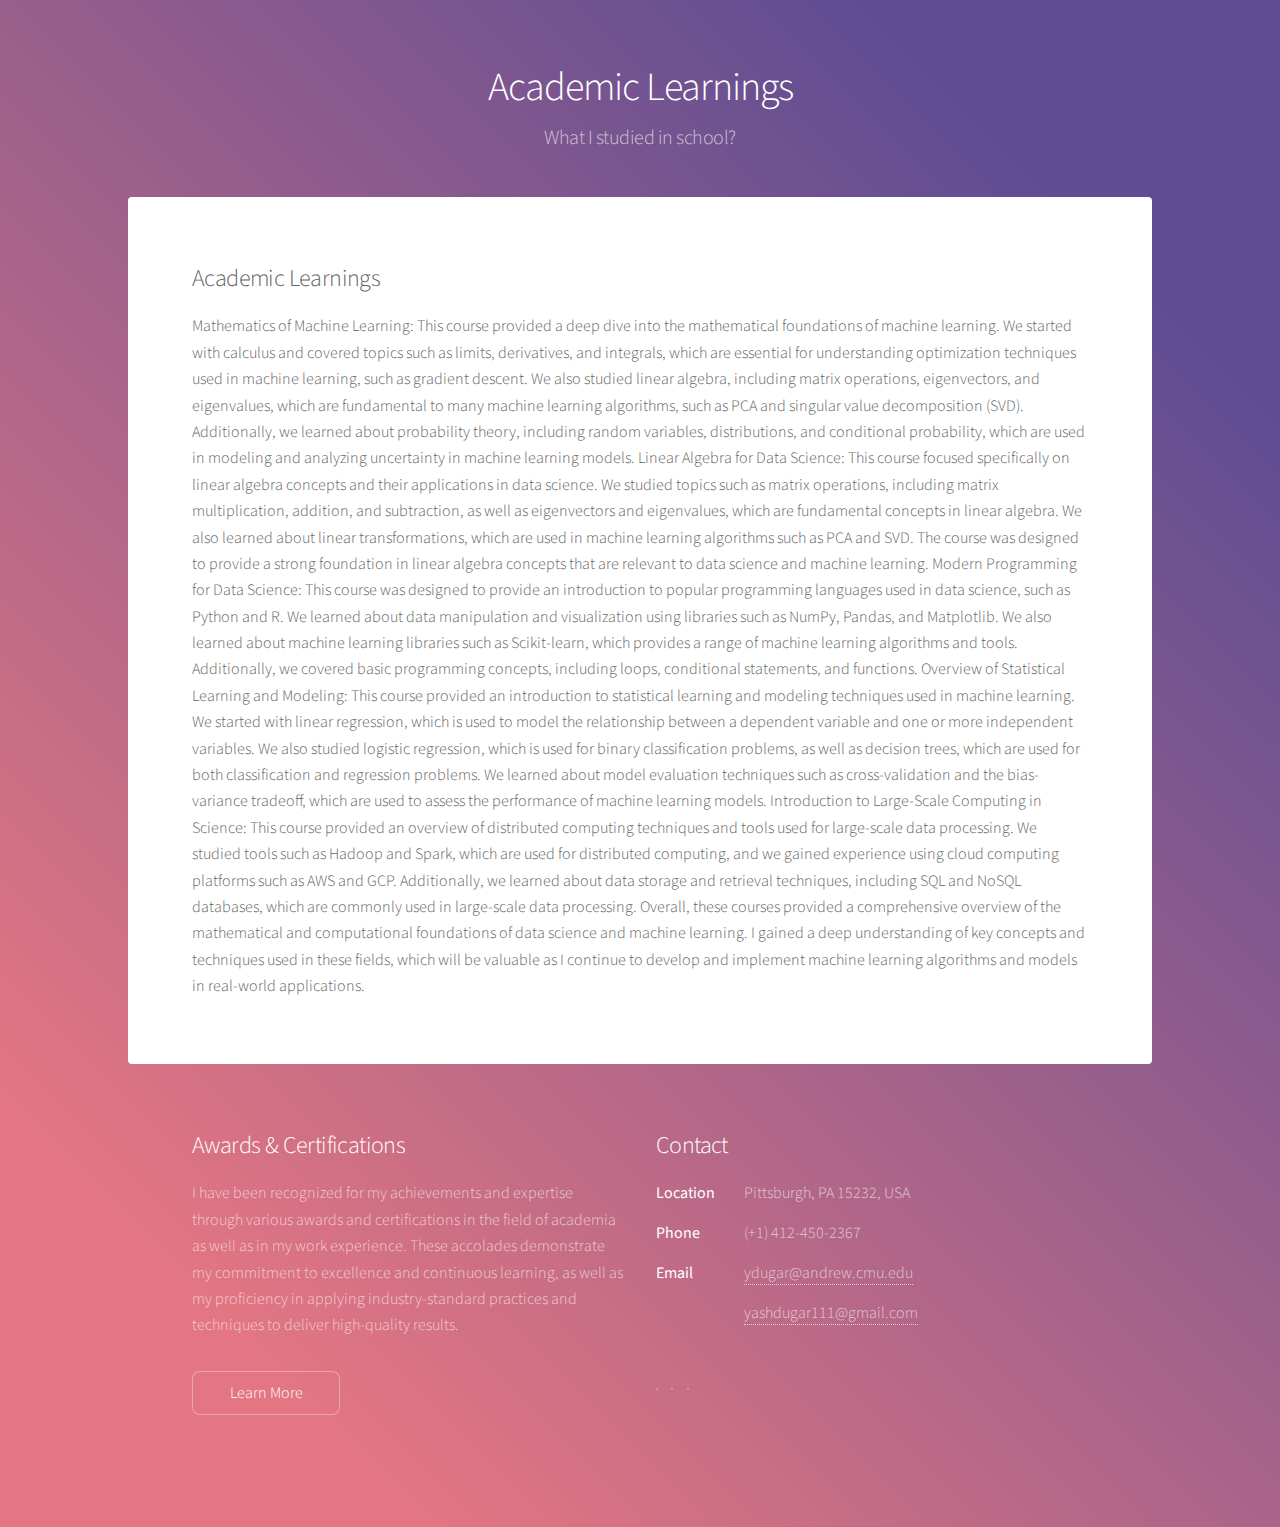
==== commit de2794d6: "Update Coursework.html" ====
--- a/Coursework.html
+++ b/Coursework.html
@@ -48,31 +48,29 @@
 				<!-- Footer -->
 					<footer id="footer">
 						<section>
-							<h2>Aliquam sed mauris</h2>
-							<p>Sed lorem ipsum dolor sit amet et nullam consequat feugiat consequat magna adipiscing tempus etiam dolore veroeros. eget dapibus mauris. Cras aliquet, nisl ut viverra sollicitudin, ligula erat egestas velit, vitae tincidunt odio.</p>
+							<h2>Awards & Certifications</h2>
+							<p> I have been recognized for my achievements and expertise through various awards and certifications in the field of academia as well as in my work experience. These accolades demonstrate my commitment to excellence and continuous learning, as well as my proficiency in applying industry-standard practices and techniques to deliver high-quality results.</p>
 							<ul class="actions">
-								<li><a href="#" class="button">Learn More</a></li>
+								<li><a href="generic.html" class="button">Learn More</a></li>
 							</ul>
 						</section>
 						<section>
-							<h2>Etiam feugiat</h2>
+							<h2>Contact</h2>
 							<dl class="alt">
-								<dt>Address</dt>
-								<dd>1234 Somewhere Road &bull; Nashville, TN 00000 &bull; USA</dd>
+								<dt>Location</dt>
+								<dd>Pittsburgh, PA 15232, USA</dd>
 								<dt>Phone</dt>
-								<dd>(000) 000-0000 x 0000</dd>
+								<dd> (+1) 412-450-2367</dd>
 								<dt>Email</dt>
-								<dd><a href="#">information@untitled.tld</a></dd>
+								<dd><a href="mailto:ydugar@andrew.cmu.edu">ydugar@andrew.cmu.edu</a></dd>
+								<dd><a href="mailto:yashdugar111@gmail.com">yashdugar111@gmail.com</a></dd>
 							</dl>
 							<ul class="icons">
-								<li><a href="#" class="icon brands fa-twitter alt"><span class="label">Twitter</span></a></li>
-								<li><a href="#" class="icon brands fa-facebook-f alt"><span class="label">Facebook</span></a></li>
-								<li><a href="#" class="icon brands fa-instagram alt"><span class="label">Instagram</span></a></li>
-								<li><a href="#" class="icon brands fa-github alt"><span class="label">GitHub</span></a></li>
-								<li><a href="#" class="icon brands fa-dribbble alt"><span class="label">Dribbble</span></a></li>
+								<li><a href="https://www.linkedin.com/in/yash-dugar/" class="icon brands fa-linkedin alt"><span class="label">LinkedIn</span></a></li>
+								<li><a href="https://github.com/dugaryash" class="icon brands fa-github alt"><span class="label">GitHub</span></a></li>
+								<li><a href="https://www.instagram.com/_yash_dugar" class="icon brands fa-instagram alt"><span class="label">Instagram</span></a></li>
 							</ul>
 						</section>
-						<p class="copyright">&copy; Untitled. Design: <a href="https://html5up.net">HTML5 UP</a>.</p>
 					</footer>
 
 			</div>
--- a/assets/css/main.css
+++ b/assets/css/main.css
@@ -43,6 +43,7 @@
 }
 
 .button-circle .icon {
+  cursor: pointer;
   display: block;
   padding: 12px;
   border-radius: 50%;
@@ -50,10 +51,12 @@
 }
 
 .button-circle:hover .icon {
-  background-color: #ccc;
+  cursor: pointer;
+  background-color: #D3D3D3;
 }
 
 .button-circle .icon {
+  cursor: pointer;
   transition: all 0.3s ease-in-out;
 }
 
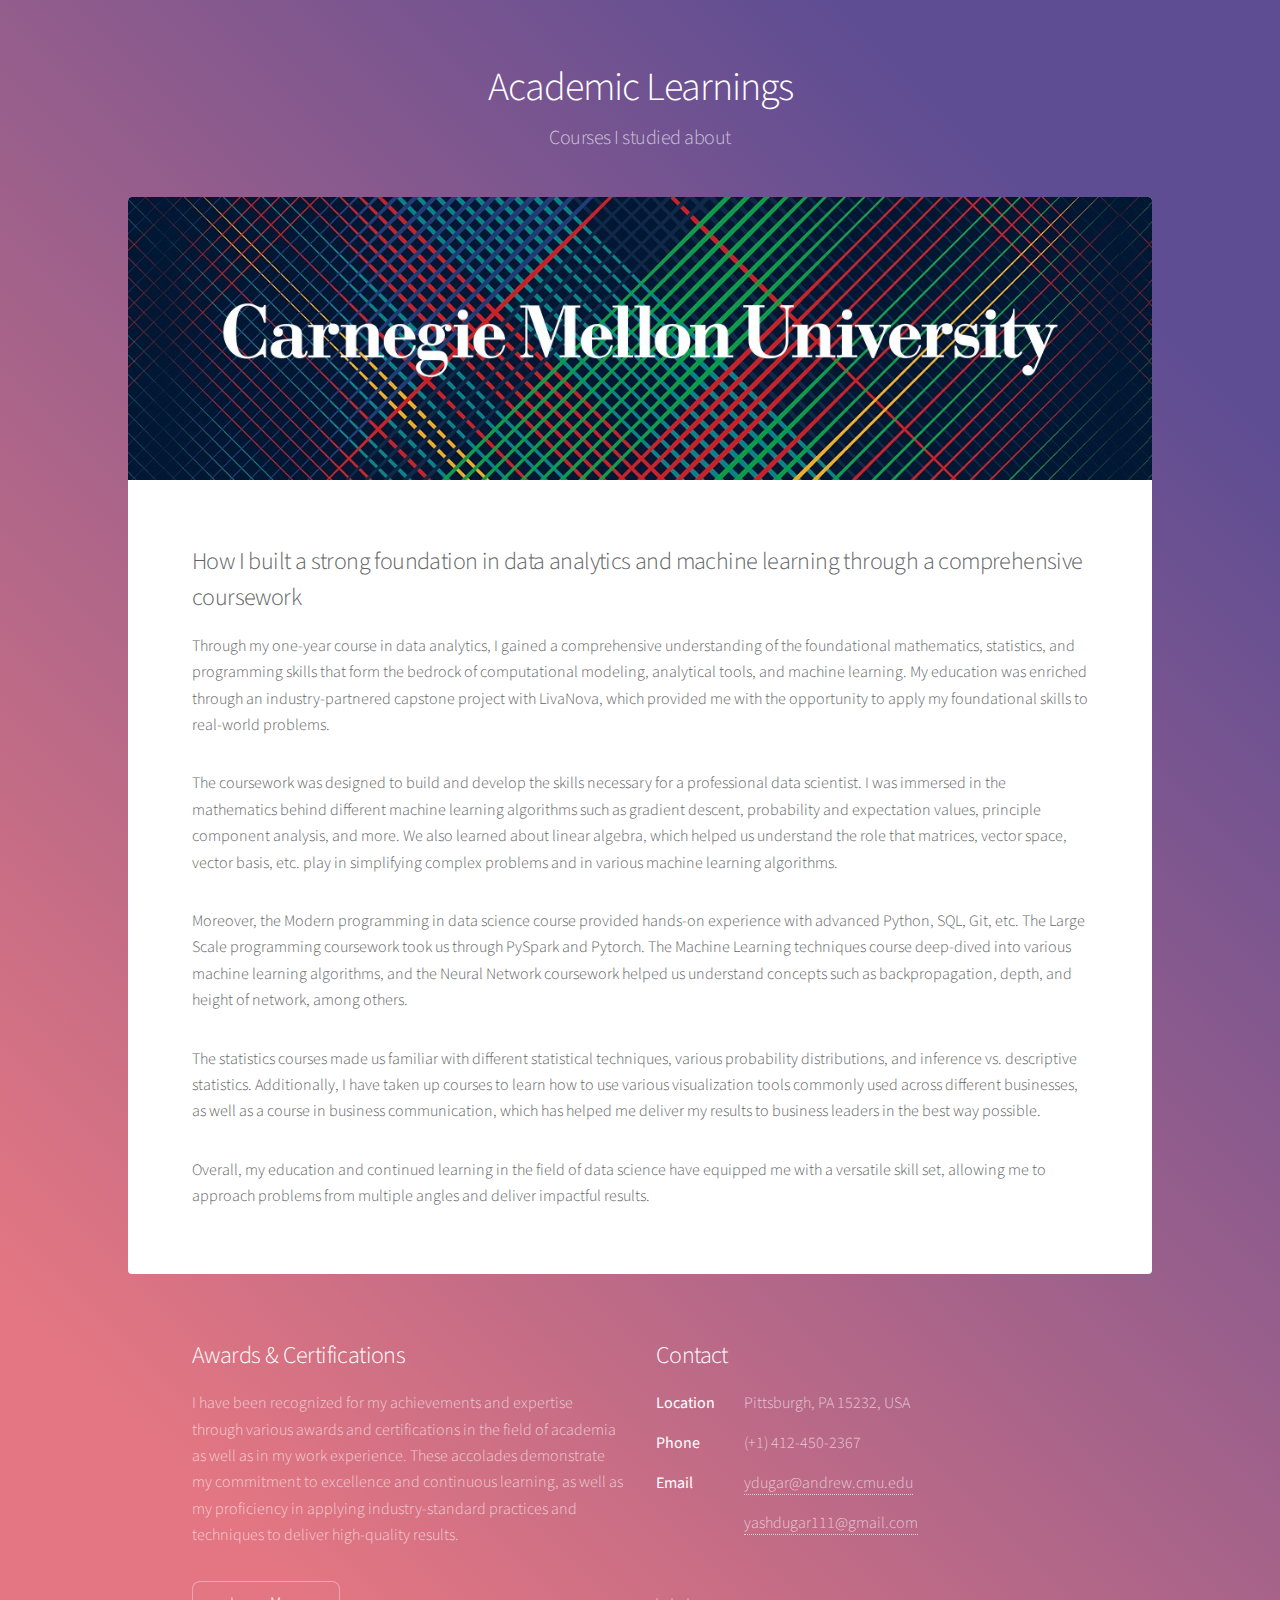
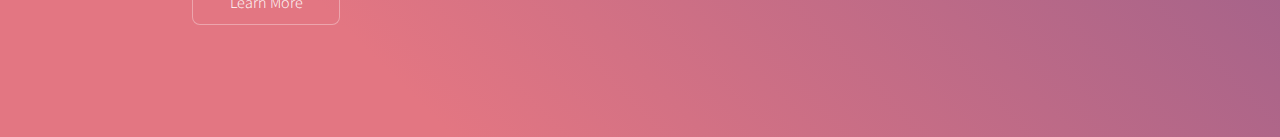
==== commit b66ef464: "Update Coursework.html" ====
--- a/Coursework.html
+++ b/Coursework.html
@@ -6,7 +6,7 @@
 -->
 <html>
 	<head>
-		<title>Coursework</title>
+		<title>Projects</title>
 		<meta charset="utf-8" />
 		<meta name="viewport" content="width=device-width, initial-scale=1, user-scalable=no" />
 		<link rel="stylesheet" href="assets/css/main.css" />
@@ -20,7 +20,7 @@
 				<!-- Header -->
 					<header id="header">
 						<h1>Academic Learnings</h1>
-						<p>What I studied in school?</p>
+						<p>Courses I studied about</p>
 					</header>
 
 				<!-- Main -->
@@ -28,20 +28,14 @@
 
 						<!-- Content -->
 							<section id="content" class="main">
-								<span class="image main"><img src="images/pic04.jpg" alt="" /></span>
-								<h2>Academic Learnings</h2>
-								<p>Mathematics of Machine Learning: This course provided a deep dive into the mathematical foundations of machine learning. We started with calculus and covered topics such as limits, derivatives, and integrals, which are essential for understanding optimization techniques used in machine learning, such as gradient descent. We also studied linear algebra, including matrix operations, eigenvectors, and eigenvalues, which are fundamental to many machine learning algorithms, such as PCA and singular value decomposition (SVD). Additionally, we learned about probability theory, including random variables, distributions, and conditional probability, which are used in modeling and analyzing uncertainty in machine learning models.
-
-Linear Algebra for Data Science: This course focused specifically on linear algebra concepts and their applications in data science. We studied topics such as matrix operations, including matrix multiplication, addition, and subtraction, as well as eigenvectors and eigenvalues, which are fundamental concepts in linear algebra. We also learned about linear transformations, which are used in machine learning algorithms such as PCA and SVD. The course was designed to provide a strong foundation in linear algebra concepts that are relevant to data science and machine learning.
-
-Modern Programming for Data Science: This course was designed to provide an introduction to popular programming languages used in data science, such as Python and R. We learned about data manipulation and visualization using libraries such as NumPy, Pandas, and Matplotlib. We also learned about machine learning libraries such as Scikit-learn, which provides a range of machine learning algorithms and tools. Additionally, we covered basic programming concepts, including loops, conditional statements, and functions.
-
-Overview of Statistical Learning and Modeling: This course provided an introduction to statistical learning and modeling techniques used in machine learning. We started with linear regression, which is used to model the relationship between a dependent variable and one or more independent variables. We also studied logistic regression, which is used for binary classification problems, as well as decision trees, which are used for both classification and regression problems. We learned about model evaluation techniques such as cross-validation and the bias-variance tradeoff, which are used to assess the performance of machine learning models.
-
-Introduction to Large-Scale Computing in Science: This course provided an overview of distributed computing techniques and tools used for large-scale data processing. We studied tools such as Hadoop and Spark, which are used for distributed computing, and we gained experience using cloud computing platforms such as AWS and GCP. Additionally, we learned about data storage and retrieval techniques, including SQL and NoSQL databases, which are commonly used in large-scale data processing.
-
-Overall, these courses provided a comprehensive overview of the mathematical and computational foundations of data science and machine learning. I gained a deep understanding of key concepts and techniques used in these fields, which will be valuable as I continue to develop and implement machine learning algorithms and models in real-world applications.</p>
-</section>
+								<span class="image main"><img src="images/cmu.jpg" alt="" /></span>
+								<h2>How I built a strong foundation in data analytics and machine learning through a comprehensive coursework</h2>
+								<p>Through my one-year course in data analytics, I gained a comprehensive understanding of the foundational mathematics, statistics, and programming skills that form the bedrock of computational modeling, analytical tools, and machine learning. My education was enriched through an industry-partnered capstone project with LivaNova, which provided me with the opportunity to apply my foundational skills to real-world problems.</p>
+								<p>The coursework was designed to build and develop the skills necessary for a professional data scientist. I was immersed in the mathematics behind different machine learning algorithms such as gradient descent, probability and expectation values, principle component analysis, and more. We also learned about linear algebra, which helped us understand the role that matrices, vector space, vector basis, etc. play in simplifying complex problems and in various machine learning algorithms.</p>
+								<p>Moreover, the Modern programming in data science course provided hands-on experience with advanced Python, SQL, Git, etc. The Large Scale programming coursework took us through PySpark and Pytorch. The Machine Learning techniques course deep-dived into various machine learning algorithms, and the Neural Network coursework helped us understand concepts such as backpropagation, depth, and height of network, among others.</p>
+								<p>The statistics courses made us familiar with different statistical techniques, various probability distributions, and inference vs. descriptive statistics. Additionally, I have taken up courses to learn how to use various visualization tools commonly used across different businesses, as well as a course in business communication, which has helped me deliver my results to business leaders in the best way possible.</p>
+								<p>Overall, my education and continued learning in the field of data science have equipped me with a versatile skill set, allowing me to approach problems from multiple angles and deliver impactful results.</p>
+							</section>
 
 					</div>
 
